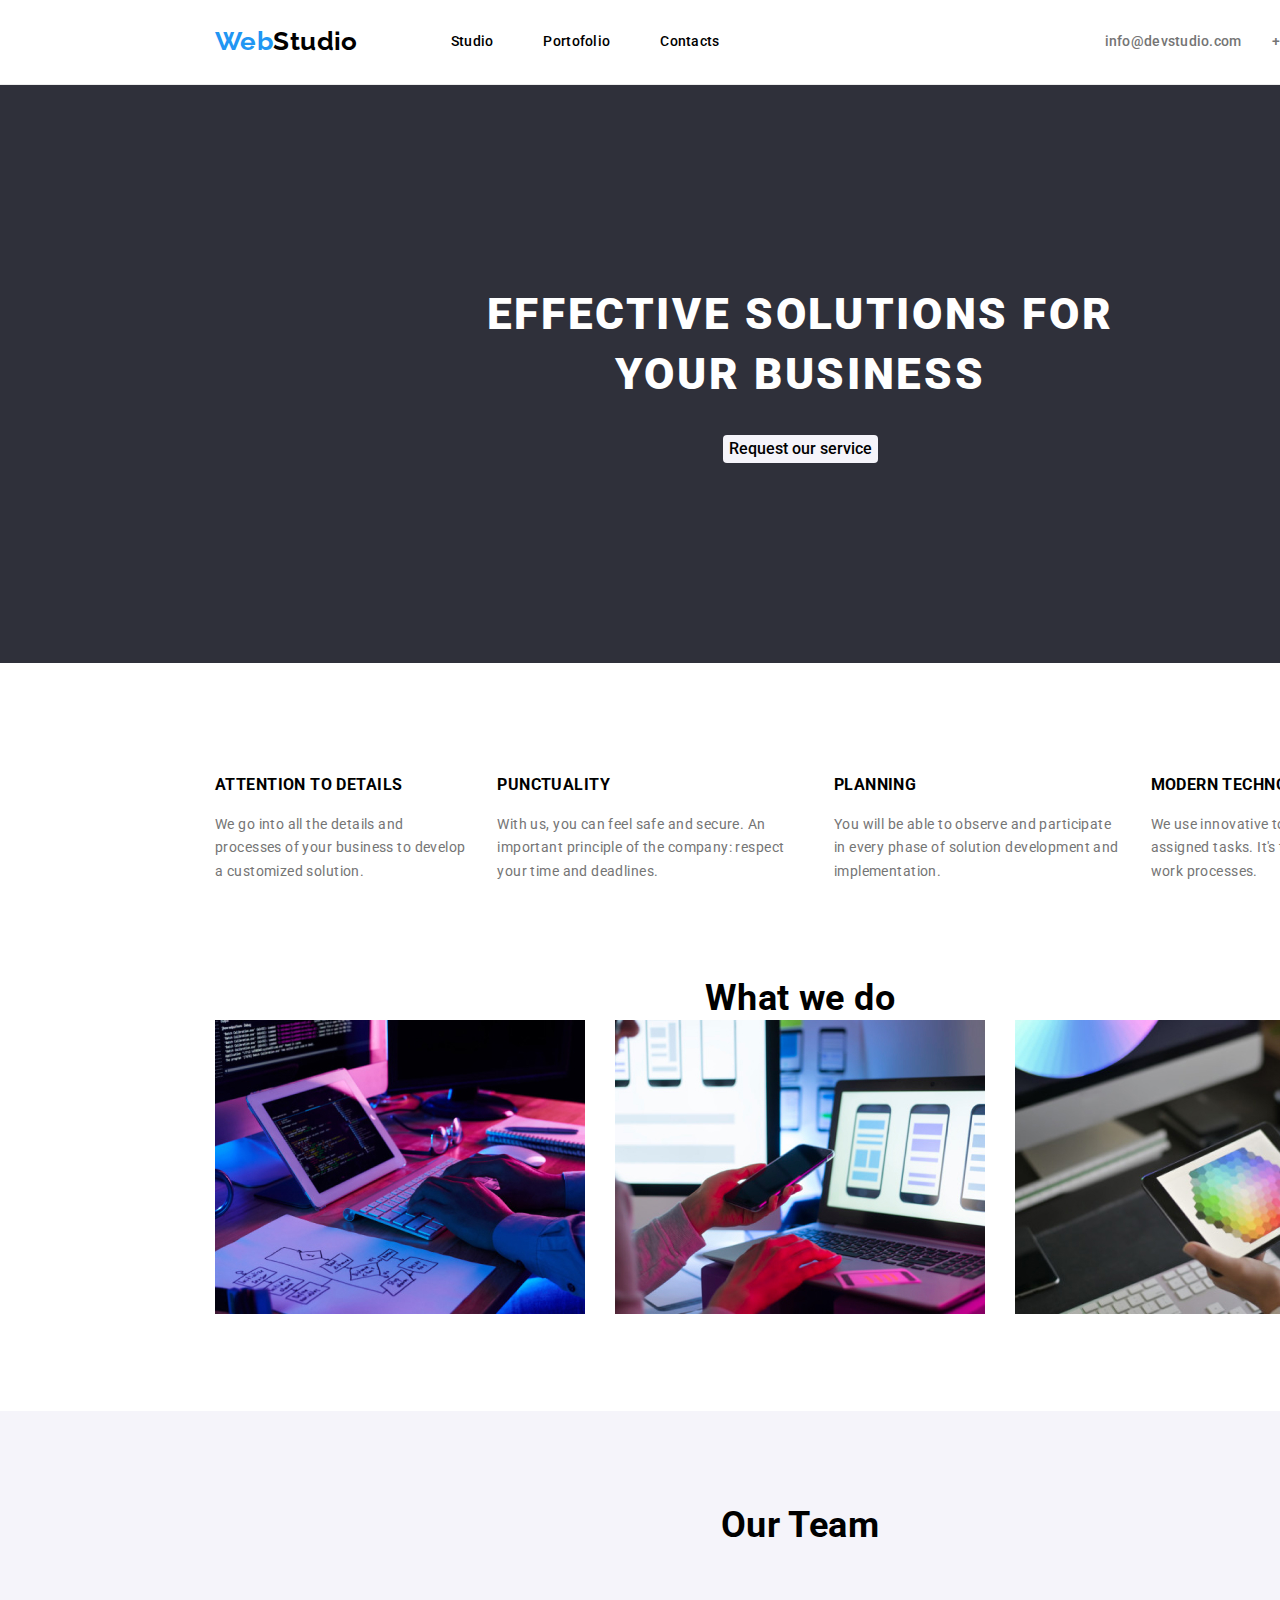
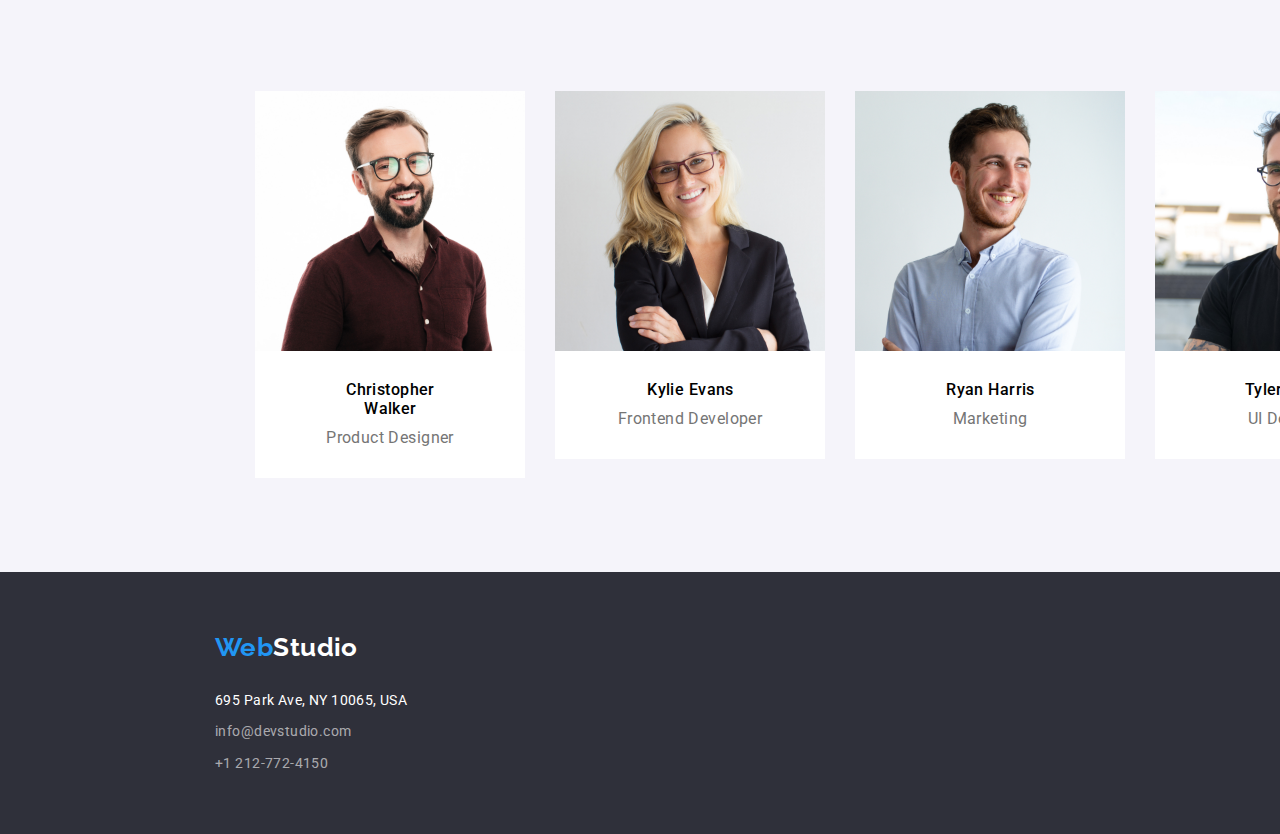
==== index.html @ 0cd8bc0d "Third commit" ====
<!DOCTYPE html>
<html lang="en">
  <head>
    <meta charset="UTF-8" />
    <meta http-equiv="X-UA-Compatible" content="IE=edge" />
    <meta name="viewport" content="width=device-width, initial-scale=1.0" />
    <link rel="preconnect" href="https://fonts.googleapis.com">
    <link rel="preconnect" href="https://fonts.gstatic.com" crossorigin>
    <link href="https://fonts.googleapis.com/css2?family=Raleway:wght@700&family=Roboto:wght@400;500;700;900&display=swap" rel="stylesheet">
    <link rel="stylesheet" href="https://cdnjs.cloudflare.com/ajax/libs/modern-normalize/1.0.0/modern-normalize.min.css"/>
    <link rel="stylesheet" href="css/style.css" />
    <title>Studio</title>
  </head>
  <body>
      <header class="header-section">
      <a class="logo" href="webstudio.com"><span class="logo-color">Web</span>Studio</a>
      <nav>
        <ul class="navigate-section">
          <li><a class="navigate-item" href="index.html">Studio</a></li>
          <li><a class="navigate-item" href="portfolio.html">Portofolio</a></li>
          <li><a class="navigate-item" href="#contact-section">Contacts</a></li>
        </ul>
      </nav>
      <ul class="contact-section">
        <li>
          <a class="contact-item" href="mailto:info@devstudio.com">info@devstudio.com</a>
        </li>
        <li>
          <a class="contact-item" href="tel:+12127724150">+1 212-772-4150</a>
        </li>
      </ul>
    </header>
    <main>
      <section class="first-section">
        <h1 class="main-title">EFFECTIVE SOLUTIONS FOR <br> YOUR BUSINESS</h1>
        <button class="button-item" type="button">Request our service</button>
      </section>
      <div class="container">
      <section class="second-section">
        <ul class="our-service-list">
          <li>
            <h3 class="our-service">ATTENTION TO DETAILS</h3>
              <p class="about-us">
                We go into all the details and processes of your business to develop
                a customized solution.
              </p>
          </li>
          <li>
            <h3 class="our-service">PUNCTUALITY</h3>
              <p class="about-us">
                With us, you can feel safe and secure. An important principle of the
                company: respect your time and deadlines.
              </p>
          </li>
          <li>
            <h3 class="our-service">PLANNING</h3>
              <p class="about-us">
                You will be able to observe and participate in every phase of
                solution development and implementation.
              </p>
          </li>
          <li>
            <h3 class="our-service">MODERN TECHNOLOGIES</h3>
              <p class="about-us">
                We use innovative tools to solve assigned tasks. It's time to
                simplify work processes.
              </p>
          </li> 
        </ul>
      </section>
      <!--Product images-->
      <section class="third-section">
        <h2 class="what-we-do-section">What we do</h2>
        <ul class="what-we-do-list">
          <li>
            <img
              src="images/img1.jpg"
              alt="Working at desktop"
              width="370"
              height="294"
            />
          </li>
          <li>
            <img
              src="images/img2.jpg"
              alt="Laptop and telephone"
              width="370"
              height="294"
            />
          </li>
          <li>
            <img
              src="images/img3.jpg"
              alt="Working on tablet"
              width="370"
              height="294"
            />
          </li>
        </ul>
      </section>
      </div>
      <!--Team members-->
      <section class="last-section">
        <h2 class="our-team-section">Our Team</h2>
        <ul class="our-team-list">
          <li class="our-team-image">
            <img
              class="our-team-photo"
              src="images/photo1.jpg"
              alt="Product Designer's photo"
              width="270"
              height="260"
            />
            <h3 class="our-team-member">Christopher Walker</h3>
            <h4 class="our-team-specialist">Product Designer</h4>
          </li>
          <li class="our-team-image">
            <img
              class="our-team-photo"
              src="images/photo2.jpg"
              alt="Frontend Developer's photo"
              width="270"
              height="260"
            />
            <h3 class="our-team-member">Kylie Evans</h3>
            <h4 class="our-team-specialist">Frontend Developer</h4>
          </li>
          <li class="our-team-image">
            <img
              class="our-team-photo"
              src="images/photo3.jpg"
              alt="Marketing personal's photo"
              width="270"
              height="260"
            />
            <h3 class="our-team-member">Ryan Harris</h3>
            <h4 class="our-team-specialist">Marketing</h4>
          </li>
          <li class="our-team-image">
            <img
              class="our-team-photo"
              src="images/photo4.jpg"
              alt="UI Designer's photo"
              width="270"
              height="260"
            />
            <h3 class="our-team-member">Tyler Moore</h3>
            <h4 class="our-team-specialist">UI Designer</h4>
          </li>
        </ul>
      </section>
    </main>
    <!--Logo and adress-->
    <footer class="footer-section">
      <a class="footer-logo" href="webstudio.com"><span class="logo-color">Web</span>Studio</a>
      <address class="address-section">
        <ul class="contact-section-footer">
          <li>695 Park Ave, NY 10065, USA</li>
          <li>
           <a class="contact-item-footer" href="mailto:info@devstudio.com">info@devstudio.com</a>
          </li>
          <li>
          <a class="contact-item-footer" href="tel:+12127724150">+1 212-772-4150</a>
          </li>
        </ul>
      </address>
    </footer>
    </body>
</html>
---- css/style.css ----
:root {
  --white: #ffffff;
  --black: #000000;
  --blue: #2196f3;
  --medium-grey: #757575;
  --dark-grey: #2F303A;
  --font-family: "Roboto", sans-serif;
  --font-weight: 400;
  --font-size: 14px;
  --letter-spacing: 0.03em;
}


body {
  font-family: var(--font-family);
  font-weight: var(--font-weight);
  font-size: var(--font-size);
  letter-spacing: var(--letter-spacing);
  background: var(--white);
  color: var(--black);
  font-style: normal;
}

.logo {
  font-family: 'Raleway';
  font-weight: 700;
  font-size: 26px;
  line-height: 1.19;
  text-decoration: none;
   color:var(--black)
}

.footer-logo{
  font-family: 'Raleway';
  font-weight: 700;
  font-size: 26px;
  line-height: 1.19;
  text-decoration: none;
  color:var(--white)
}
 
.logo-color {
  color: var(--blue);
}

.button-item-portofolio,
.button-item {
  font-weight: 500;
  font-size: 16px;
  line-height: 1.625;
  background-color: #f5f4fa;
  border-radius: 4px;
  text-decoration: none;
  text-align: center;
  border: none;
}

.button-item-portofolio:hover,
.button-item-portofolio:focus,
.button-item:hover,
.button-item:focus {
  background: var(--blue);
  color: var(--white);
  cursor: pointer;
  box-shadow: 
    0px 3px 1px rgba(0, 0, 0, 0.1),
    0px 1px 2px rgba(0, 0, 0, 0.08), 
    0px 2px 2px rgba(0, 0, 0, 0.12);
}

.contact-item {
  font-weight: 500;
  line-height: 1.42;
  letter-spacing: 0.02em;
  color: var(--medium-grey);
  text-decoration: none;
}

.contact-item-footer {
  line-height: 1.14;
  text-decoration: none;
  color: rgba(255, 255, 255, 0.6);
}

.contact-item-footer:hover,
.navigate-item:hover,
.navigate-item:focus,
.contact-item:hover,
.contact-item:focus {
  color: var(--blue);
}

.navigate-item,
.navigate-item:active {
  font-weight: 500;
  line-height: 1.42;
  letter-spacing: 0.02em;
  text-decoration: none;
  color: var(--black);
}

.contact-section-footer,
.portofolio-list,
.our-team-image,
.what-we-do-list,
.our-service-list,
.button-section,
.contact-section,
.navigate-section {
  list-style: none;
}

.address-section {
  line-height: 1.42;
  color: var(--white);
  font-style: normal;   
}

.footer-section,
.first-section {
  background: var(--dark-grey);
}

.main-title {
  font-weight: 900;
  font-size: 44px;
  line-height: 1.36;
  letter-spacing: 0.06em;
  color: var(--white);
  text-align: center;
}

 .our-service {
  font-weight: 700;
  line-height: 1.42;
 }

.about-us {
  line-height: 1.71;
  color: var(--medium-grey);
}

.what-we-do-section,
.our-team-section {
  font-weight: 700;
  font-size: 36px;
  line-height: 1.16;
  text-align: center;
}

.last-section {
  background: #F5F4FA;
}

.our-team-member {
  font-weight: 500;
  font-size: 16px;
  line-height: 1.18;
  text-align: center;
}

.our-team-specialist {
  font-size: 16px;
  line-height: 1.18;
  font-weight:var(--font-weight);
  text-align: center;
  color: var(--medium-grey);
}

.project-title {
  font-weight: 700;
  font-size: 18px;
  line-height: 2;
  letter-spacing: 0.06em;
}

.project-type{
  font-size: 16px;
  line-height: 1.87;
  color: var(--medium-grey);
}

*,
*::before,
*::after {
  box-sizing: border-box;
}

.container {
  width: 1600px;
  margin: 0 ;
  display: flex;
  flex-direction: column;
}

.header-section {
  width: 1600px;
  display: flex;
  margin: 0 ;
  align-items: center;
  border-bottom: 1px solid #ECECEC;
}

.logo {
  height: 31px;
  margin: 24px 0 24px 215px;
}

.navigate-section {
  display: flex;
  flex-direction: row;
  padding: 0;
  margin: 32px 0 32px 93px;
  gap: 50px;
}

.contact-section {
  height: 16px;
  display: flex;
  margin: 32px 215px 32px 385px;
  flex-direction: row;
  align-items: center;
  padding: 0;
  gap: 30px;
}

.first-section {
  width: 1600px;
  display: flex;
  flex-direction: column;
  margin: 0 ;
  align-items: center;
}

.button-item {
  margin: 30px auto 200px auto;
}

.main-title {
  padding-top: 200px ;
  margin:0;
}

.second-section{
  width: 1600px;
   display: flex;
   margin: 0 auto 0 auto;
   box-sizing: border-box;
}

.our-service-list {
  margin: 94px 215px;
  padding:0;
  display: flex;
  flex-direction: row; 
  gap: 30px;
}

.our-service-list p {
  margin: 10px 0 0 0;
}

.third-section {
  width: 1600px;
  display: flex;
  flex-direction: column;
}

.third-section h2 {
  margin: 0;
}

.what-we-do-list {
  display: flex;
  flex-direction: row;
  padding: 0;
  margin: 0 0 94px 0;
  justify-content: center;
  gap: 30px;
}

.last-section {
  width: 1600px;
  display:flex;
  flex-direction: column;
  box-sizing: border-box;
}

.last-section h2{
  margin: 94px 0;
}

.our-team-list {
  display: flex;
  flex-direction: row;
  gap: 30px;
  margin: 50px 215px 94px 215px;
}

.our-team-photo {
  display: block;
}

.our-team-list h3 {
  padding: 30px 62px 10px 63px ;
  margin: 0;
  background-color: #ffffff;
}

.our-team-list h4 {
  padding:0 0 30px 0;
  margin: 0;
  background-color: #ffffff;
}

.footer-section {
  width: 1600px;
  display: flex;
  flex-direction: column;
  align-content: flex-start;
  margin: 0;
}

.footer-logo {
  margin: 60px auto auto 215px;
}

.contact-section-footer {
  display: flex;
  flex-direction: column;
  margin: 28px auto 60px 215px;
  padding:0;
  gap: 12px;
}

.button-section{
  display: flex;
  flex-direction: row;
  justify-content: center;
  align-content: center;
  gap: 8px;
  margin: 94px auto 0 auto;
  padding:0;
}

.button-section{
  width: 1600px;
}

.button-item-portofolio {
  padding: 6px 22px;
}

.portofolio-list {
  display: flex;
  flex-direction: row;
  flex-wrap: wrap;
  gap: 27px 27px;
  margin: 50px 215px 94px 215px;
  padding: 0;
}

.portofolio-section {
   width: 1600px;
}

.portofolio-list-image{
  height: 294px;
}

 .portofolio-list li {
  border: 1px solid #EEEEEE;
}

.project-title {
  padding: 20px 24px 0 24px ;
  margin: 0;
  
} 

.project-type {
  font-weight: 400;
  padding:4px 24px 20px 24px;
  margin: 0;
}
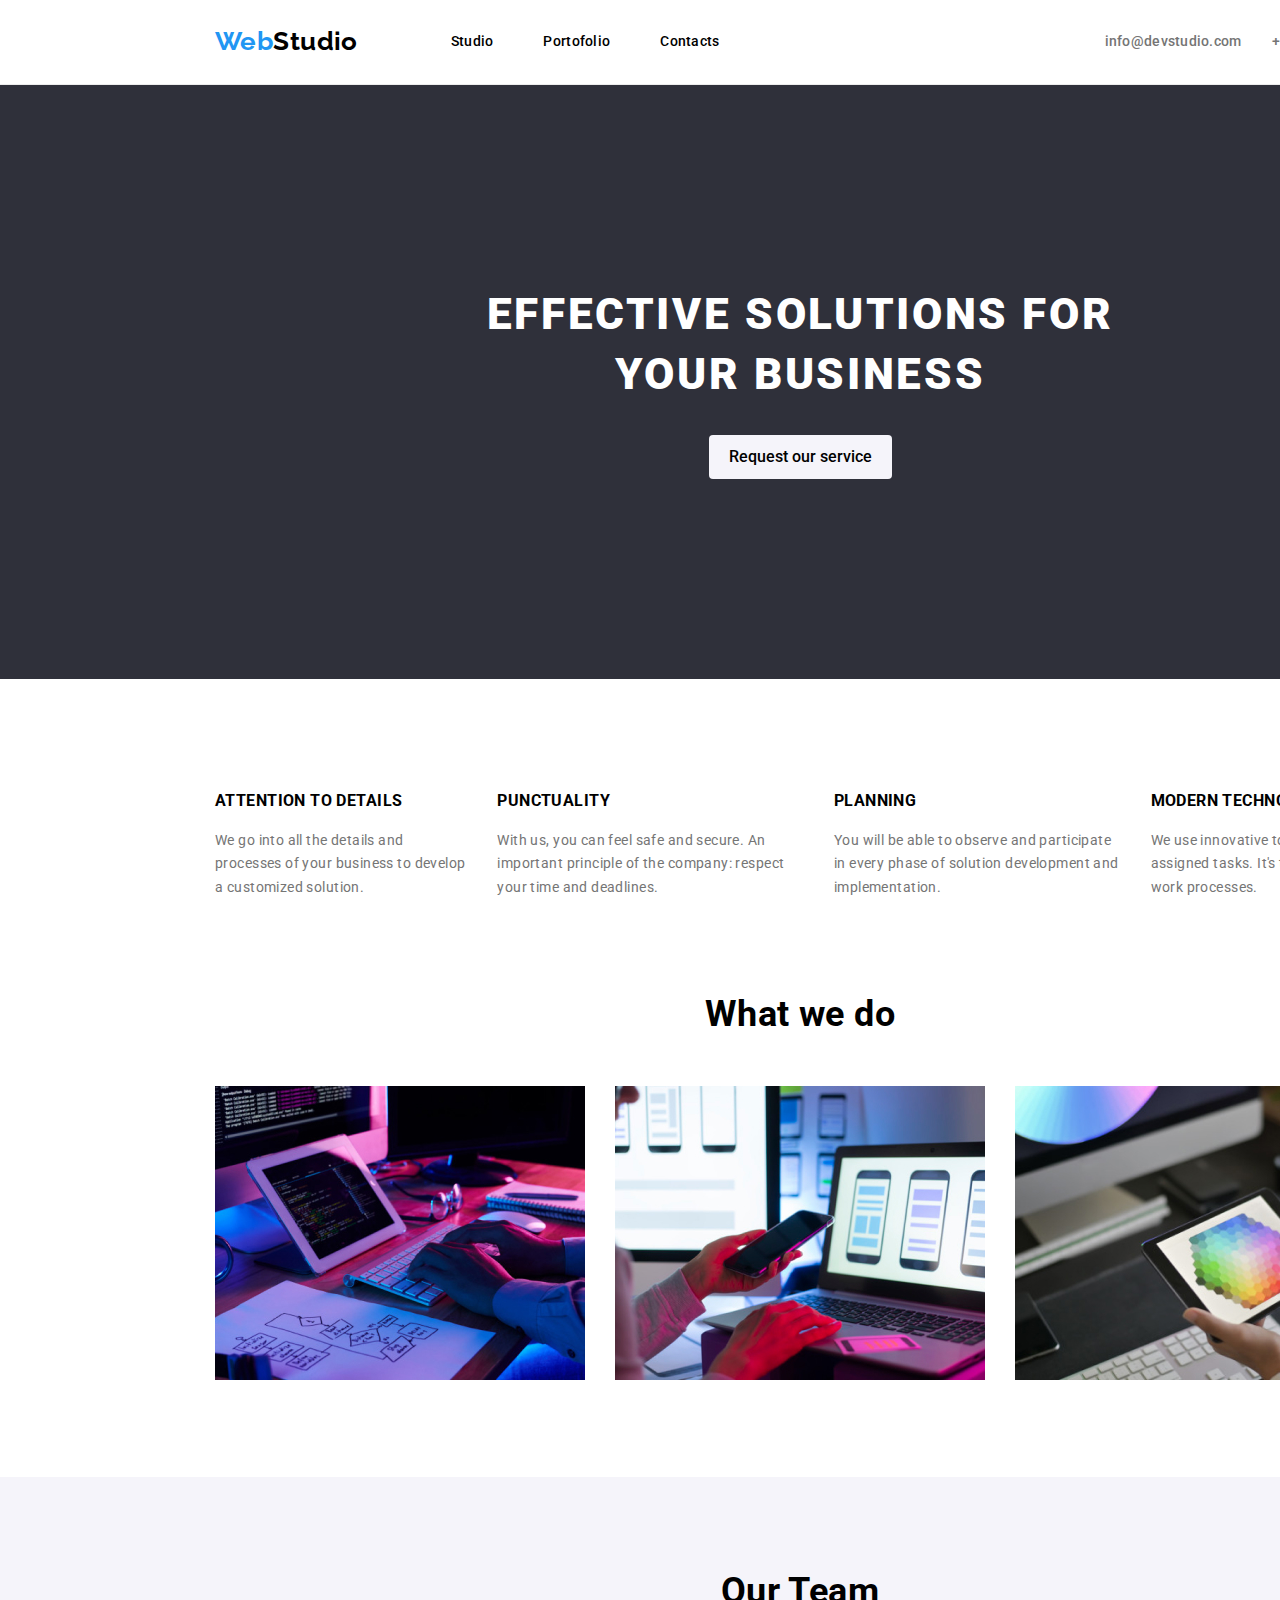
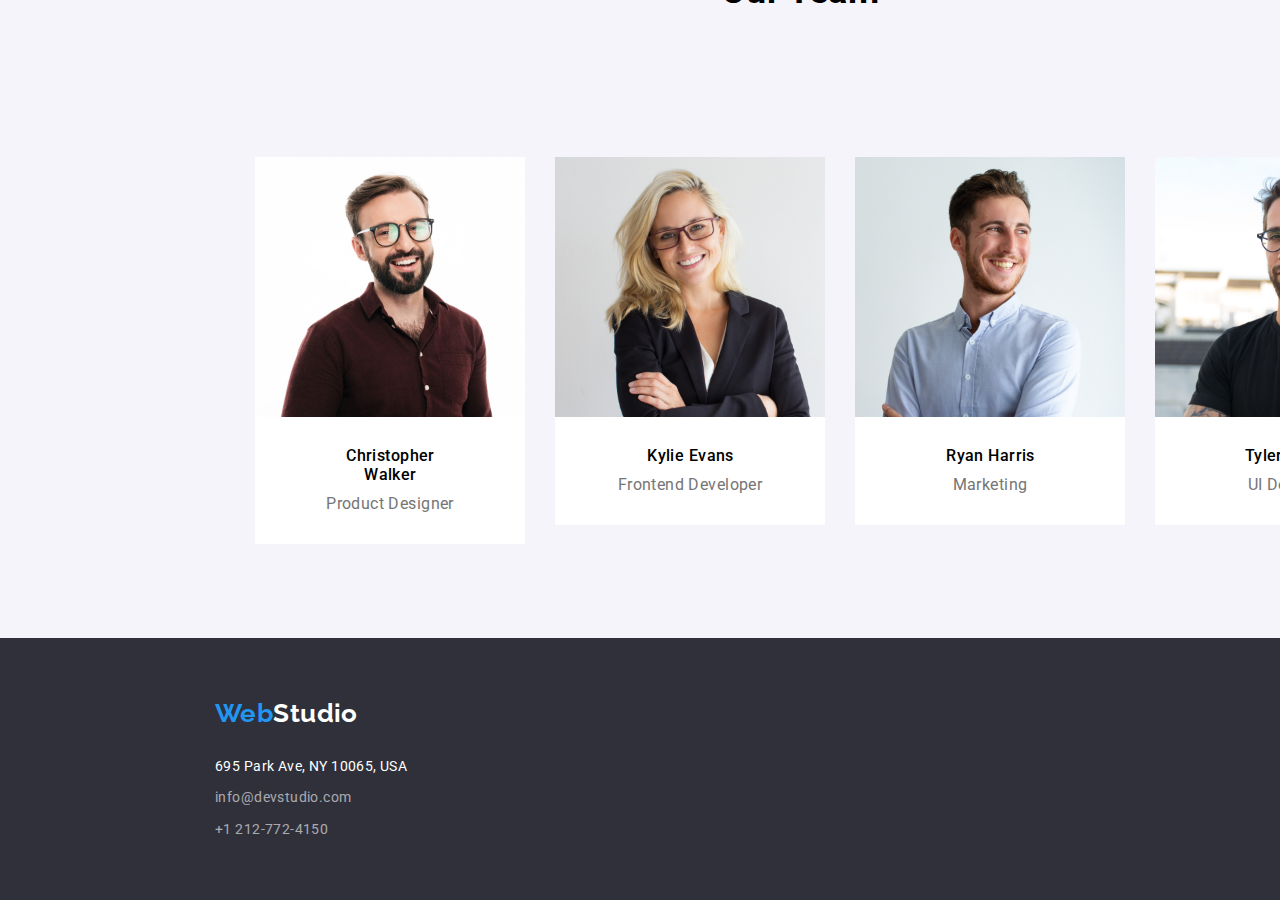
==== commit 8548ae80: "Second commit" ====
--- a/index.html
+++ b/index.html
@@ -98,7 +98,6 @@
           </li>
         </ul>
       </section>
-      </div>
       <!--Team members-->
       <section class="last-section">
         <h2 class="our-team-section">Our Team</h2>
@@ -149,6 +148,7 @@
           </li>
         </ul>
       </section>
+      </div>
     </main>
     <!--Logo and adress-->
     <footer class="footer-section">
--- a/css/style.css
+++ b/css/style.css
@@ -27,7 +27,7 @@
   font-size: 26px;
   line-height: 1.19;
   text-decoration: none;
-   color:var(--black)
+  color:var(--black)
 }
 
 .footer-logo{
@@ -83,6 +83,7 @@
 }
 
 .contact-item-footer:hover,
+.contact-item-footer:focus,
 .navigate-item:hover,
 .navigate-item:focus,
 .contact-item:hover,
@@ -234,7 +235,8 @@
 
 .button-item {
   margin: 30px auto 200px auto;
-}
+  padding: 9px 20px;
+} 
 
 .main-title {
   padding-top: 200px ;
@@ -264,6 +266,7 @@
   width: 1600px;
   display: flex;
   flex-direction: column;
+  gap: 50px;
 }
 
 .third-section h2 {
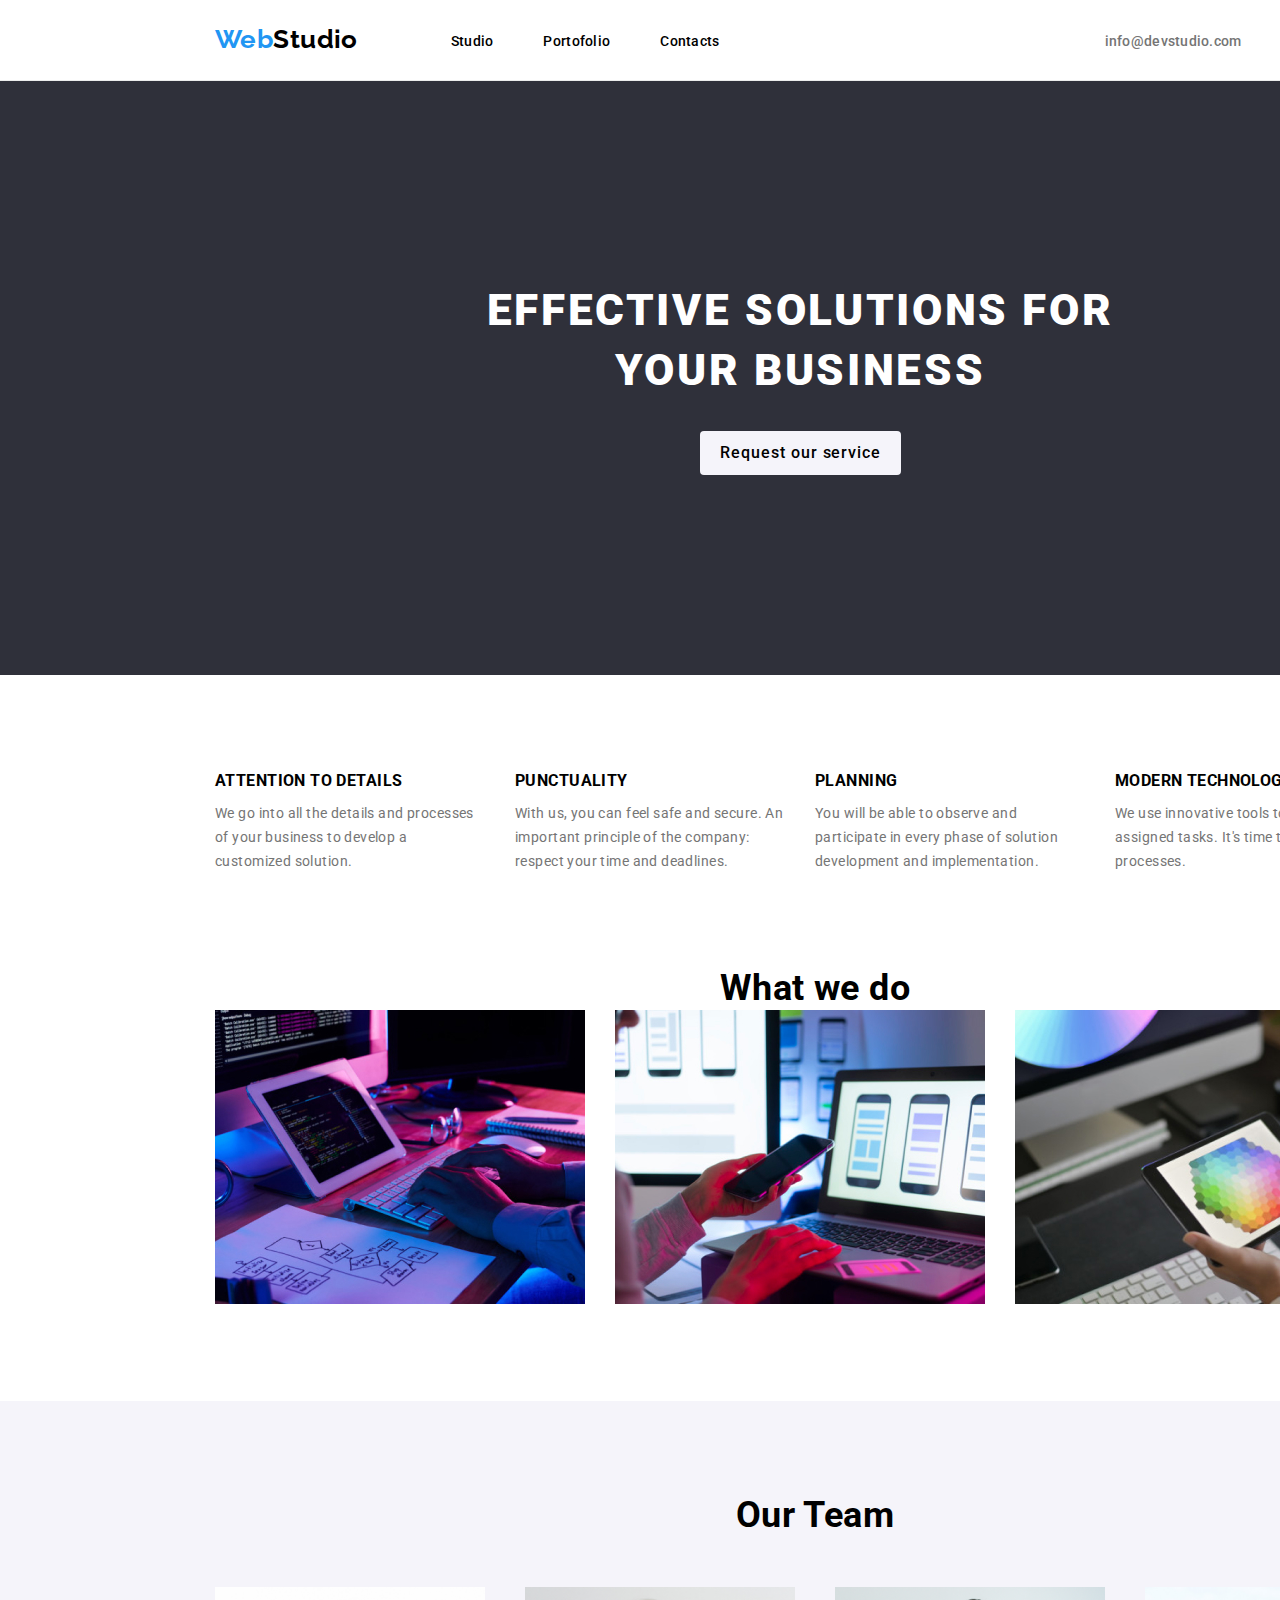
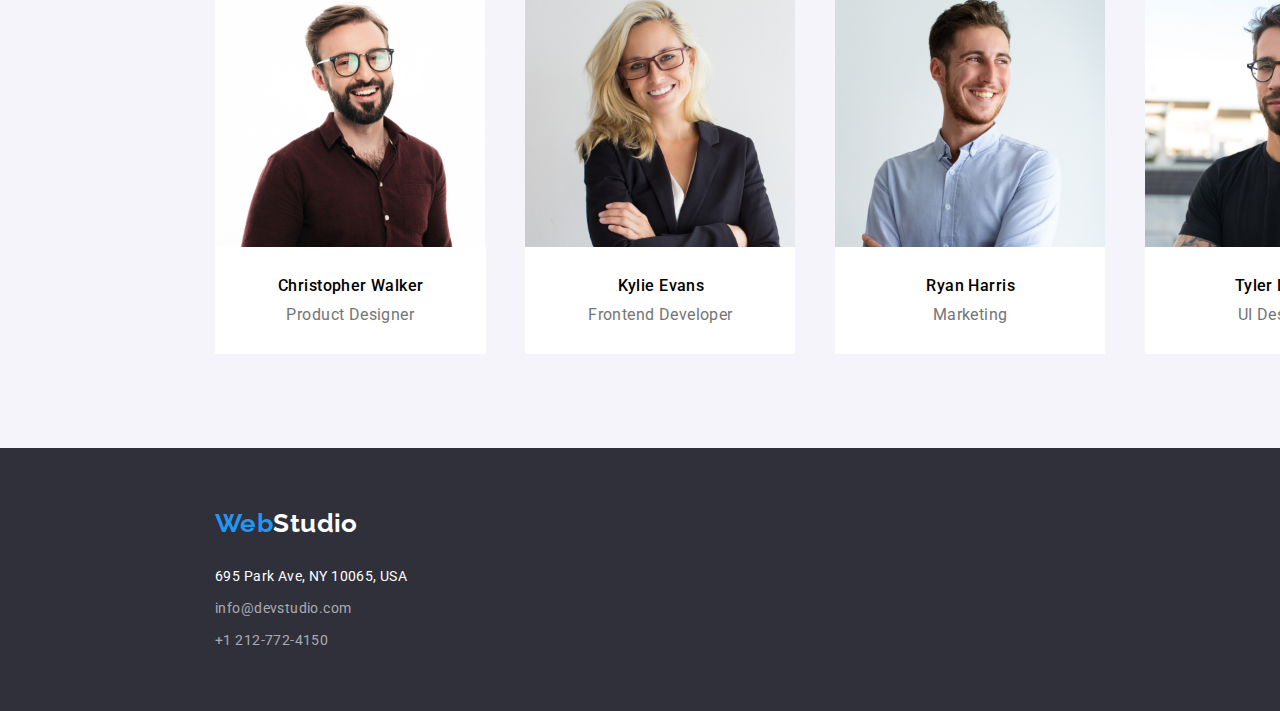
==== commit 56f88d51: "last commit" ====
--- a/index.html
+++ b/index.html
@@ -12,32 +12,38 @@
     <title>Studio</title>
   </head>
   <body>
-      <header class="header-section">
-      <a class="logo" href="webstudio.com"><span class="logo-color">Web</span>Studio</a>
-      <nav>
-        <ul class="navigate-section">
-          <li><a class="navigate-item" href="index.html">Studio</a></li>
-          <li><a class="navigate-item" href="portfolio.html">Portofolio</a></li>
-          <li><a class="navigate-item" href="#contact-section">Contacts</a></li>
-        </ul>
-      </nav>
-      <ul class="contact-section">
-        <li>
-          <a class="contact-item" href="mailto:info@devstudio.com">info@devstudio.com</a>
-        </li>
-        <li>
-          <a class="contact-item" href="tel:+12127724150">+1 212-772-4150</a>
-        </li>
-      </ul>
+    <header class="header-section">
+      <div class="container">
+        <div class="header">
+          <a class="logo" href="webstudio.com"><span class="logo-color">Web</span>Studio</a>
+          <nav>
+          <ul class="navigate-section">
+            <li><a class="navigate-item" href="index.html">Studio</a></li>
+            <li><a class="navigate-item" href="portfolio.html">Portofolio</a></li>
+            <li><a class="navigate-item" href="#contact-section">Contacts</a></li>
+          </ul>
+          </nav>
+          <ul class="contact-section">
+          <li>
+            <a class="contact-mail" href="mailto:info@devstudio.com">info@devstudio.com</a>
+          </li>
+          <li>
+            <a class="contact-telephone" href="tel:+12127724150">+1 212-772-4150</a>
+          </li>
+          </ul>
+        </div> 
+      </div>
     </header>
     <main>
       <section class="first-section">
-        <h1 class="main-title">EFFECTIVE SOLUTIONS FOR <br> YOUR BUSINESS</h1>
-        <button class="button-item" type="button">Request our service</button>
+        <div class="container">
+          <h1 class="main-title">EFFECTIVE SOLUTIONS FOR <br> YOUR BUSINESS</h1>
+          <button class="button-item" type="button">Request our service</button>
+        </div>
       </section>
-      <div class="container">
       <section class="second-section">
-        <ul class="our-service-list">
+        <div class="container">
+         <ul class="our-service-list">
           <li>
             <h3 class="our-service">ATTENTION TO DETAILS</h3>
               <p class="about-us">
@@ -66,10 +72,12 @@
                 simplify work processes.
               </p>
           </li> 
-        </ul>
+         </ul>
+        </div>
       </section>
       <!--Product images-->
       <section class="third-section">
+        <div class="container">
         <h2 class="what-we-do-section">What we do</h2>
         <ul class="what-we-do-list">
           <li>
@@ -97,9 +105,11 @@
             />
           </li>
         </ul>
+        </div>
       </section>
       <!--Team members-->
       <section class="last-section">
+        <div class="container">
         <h2 class="our-team-section">Our Team</h2>
         <ul class="our-team-list">
           <li class="our-team-image">
@@ -147,11 +157,12 @@
             <h4 class="our-team-specialist">UI Designer</h4>
           </li>
         </ul>
-      </section>
-      </div>
+        </div>
+      </section> 
     </main>
     <!--Logo and adress-->
     <footer class="footer-section">
+      <div class="container">
       <a class="footer-logo" href="webstudio.com"><span class="logo-color">Web</span>Studio</a>
       <address class="address-section">
         <ul class="contact-section-footer">
@@ -164,6 +175,7 @@
           </li>
         </ul>
       </address>
+      </div>
     </footer>
-    </body>
+  </body>
 </html>
--- a/css/style.css
+++ b/css/style.css
@@ -53,6 +53,7 @@
   text-decoration: none;
   text-align: center;
   border: none;
+  letter-spacing: 0.06em;
 }
 
 .button-item-portofolio:hover,
@@ -67,8 +68,8 @@
     0px 1px 2px rgba(0, 0, 0, 0.08), 
     0px 2px 2px rgba(0, 0, 0, 0.12);
 }
-
-.contact-item {
+.contact-telephone,
+.contact-mail{
   font-weight: 500;
   line-height: 1.42;
   letter-spacing: 0.02em;
@@ -82,12 +83,14 @@
   color: rgba(255, 255, 255, 0.6);
 }
 
+.contact-mail:hover,
+.contact-mail:focus,
+.contact-telephone:hover,
+.contact-telephone:focus,
 .contact-item-footer:hover,
 .contact-item-footer:focus,
 .navigate-item:hover,
-.navigate-item:focus,
-.contact-item:hover,
-.contact-item:focus {
+.navigate-item:focus {
   color: var(--blue);
 }
 
@@ -139,6 +142,7 @@
 .about-us {
   line-height: 1.71;
   color: var(--medium-grey);
+  
 }
 
 .what-we-do-section,
@@ -188,89 +192,95 @@
 }
 
 .container {
+  width: 1200px;
+  margin: 0; 
+  display:flex;
+  flex-direction: column;
+}
+ 
+ .header-section {
+  margin:0;
   width: 1600px;
-  margin: 0 ;
-  display: flex;
-  flex-direction: column;
-}
-
-.header-section {
-  width: 1600px;
-  display: flex;
-  margin: 0 ;
-  align-items: center;
+  padding:0 215px 0 215px;
   border-bottom: 1px solid #ECECEC;
+}
+
+.header{
+  display: flex;
+  flex-direction: row;
 }
 
 .logo {
   height: 31px;
-  margin: 24px 0 24px 215px;
+  margin: 24px 0 25px 0;
 }
 
 .navigate-section {
   display: flex;
   flex-direction: row;
   padding: 0;
-  margin: 32px 0 32px 93px;
+  margin: 32px 0 0 93px;
   gap: 50px;
 }
 
 .contact-section {
-  height: 16px;
-  display: flex;
-  margin: 32px 215px 32px 385px;
-  flex-direction: row;
-  align-items: center;
-  padding: 0;
-  gap: 30px;
+  display: flex;
+  gap: 40px;
+  padding: 0;
+  margin: 32px 0 0 385px;
 }
 
 .first-section {
   width: 1600px;
   display: flex;
-  flex-direction: column;
-  margin: 0 ;
-  align-items: center;
+  align-content: center;
 }
 
 .button-item {
-  margin: 30px auto 200px auto;
   padding: 9px 20px;
+  margin: 30px auto 200px 700px;
 } 
 
 .main-title {
-  padding-top: 200px ;
-  margin:0;
+  width: 696px;
+  height: 120px;
+  margin: 200px auto 0 452px;
 }
 
 .second-section{
-  width: 1600px;
-   display: flex;
-   margin: 0 auto 0 auto;
-   box-sizing: border-box;
+  width: 100%;
+  display: flex;
+  padding: 0 215px 0 215px;
+}
+
+.second-section h3 {
+ margin:0px;
 }
 
 .our-service-list {
-  margin: 94px 215px;
+  margin: 94px 0 0 0px;
   padding:0;
   display: flex;
   flex-direction: row; 
+  align-items:center;
   gap: 30px;
 }
 
-.our-service-list p {
+.our-service-list p{
+  width: 270px;
   margin: 10px 0 0 0;
 }
 
 .third-section {
-  width: 1600px;
+  width: 100%;
+  padding: 0 215px 0 215px;
   display: flex;
   flex-direction: column;
   gap: 50px;
 }
 
 .third-section h2 {
-  margin: 0;
+  margin: 94px 0 0 0;
 }
 
 .what-we-do-list {
@@ -278,26 +288,27 @@
   flex-direction: row;
   padding: 0;
   margin: 0 0 94px 0;
-  justify-content: center;
   gap: 30px;
 }
 
 .last-section {
-  width: 1600px;
+  width: 100%;
+  padding: 0 215px 0 215px;
   display:flex;
   flex-direction: column;
-  box-sizing: border-box;
 }
 
 .last-section h2{
-  margin: 94px 0;
+  margin: 94px 0 0 0;
 }
 
 .our-team-list {
   display: flex;
   flex-direction: row;
+  justify-content: space-between;
   gap: 30px;
-  margin: 50px 215px 94px 215px;
+  padding: 0;
+  margin: 50px 0 94px 0;
 }
 
 .our-team-photo {
@@ -336,18 +347,17 @@
   gap: 12px;
 }
 
-.button-section{
-  display: flex;
-  flex-direction: row;
+.contact-telephone:hover {
+  display: flex;
   justify-content: center;
-  align-content: center;
+}
+
+.button-section {
+  display: flex;
+  flex-direction: row;
   gap: 8px;
-  margin: 94px auto 0 auto;
-  padding:0;
-}
-
-.button-section{
-  width: 1600px;
+  margin: 94px 0 0 327px;
+  padding: 0;
 }
 
 .button-item-portofolio {
@@ -358,13 +368,16 @@
   display: flex;
   flex-direction: row;
   flex-wrap: wrap;
-  gap: 27px 27px;
-  margin: 50px 215px 94px 215px;
+  gap: 30px 30px;
+  margin: 50px 0px 94px 0px;
   padding: 0;
 }
 
 .portofolio-section {
-   width: 1600px;
+  width: 100%;
+  display: flex;
+  flex-direction: column;
+  padding:0 215px 0 215px;
 }
 
 .portofolio-list-image{
@@ -378,7 +391,6 @@
 .project-title {
   padding: 20px 24px 0 24px ;
   margin: 0;
-  
 } 
 
 .project-type {
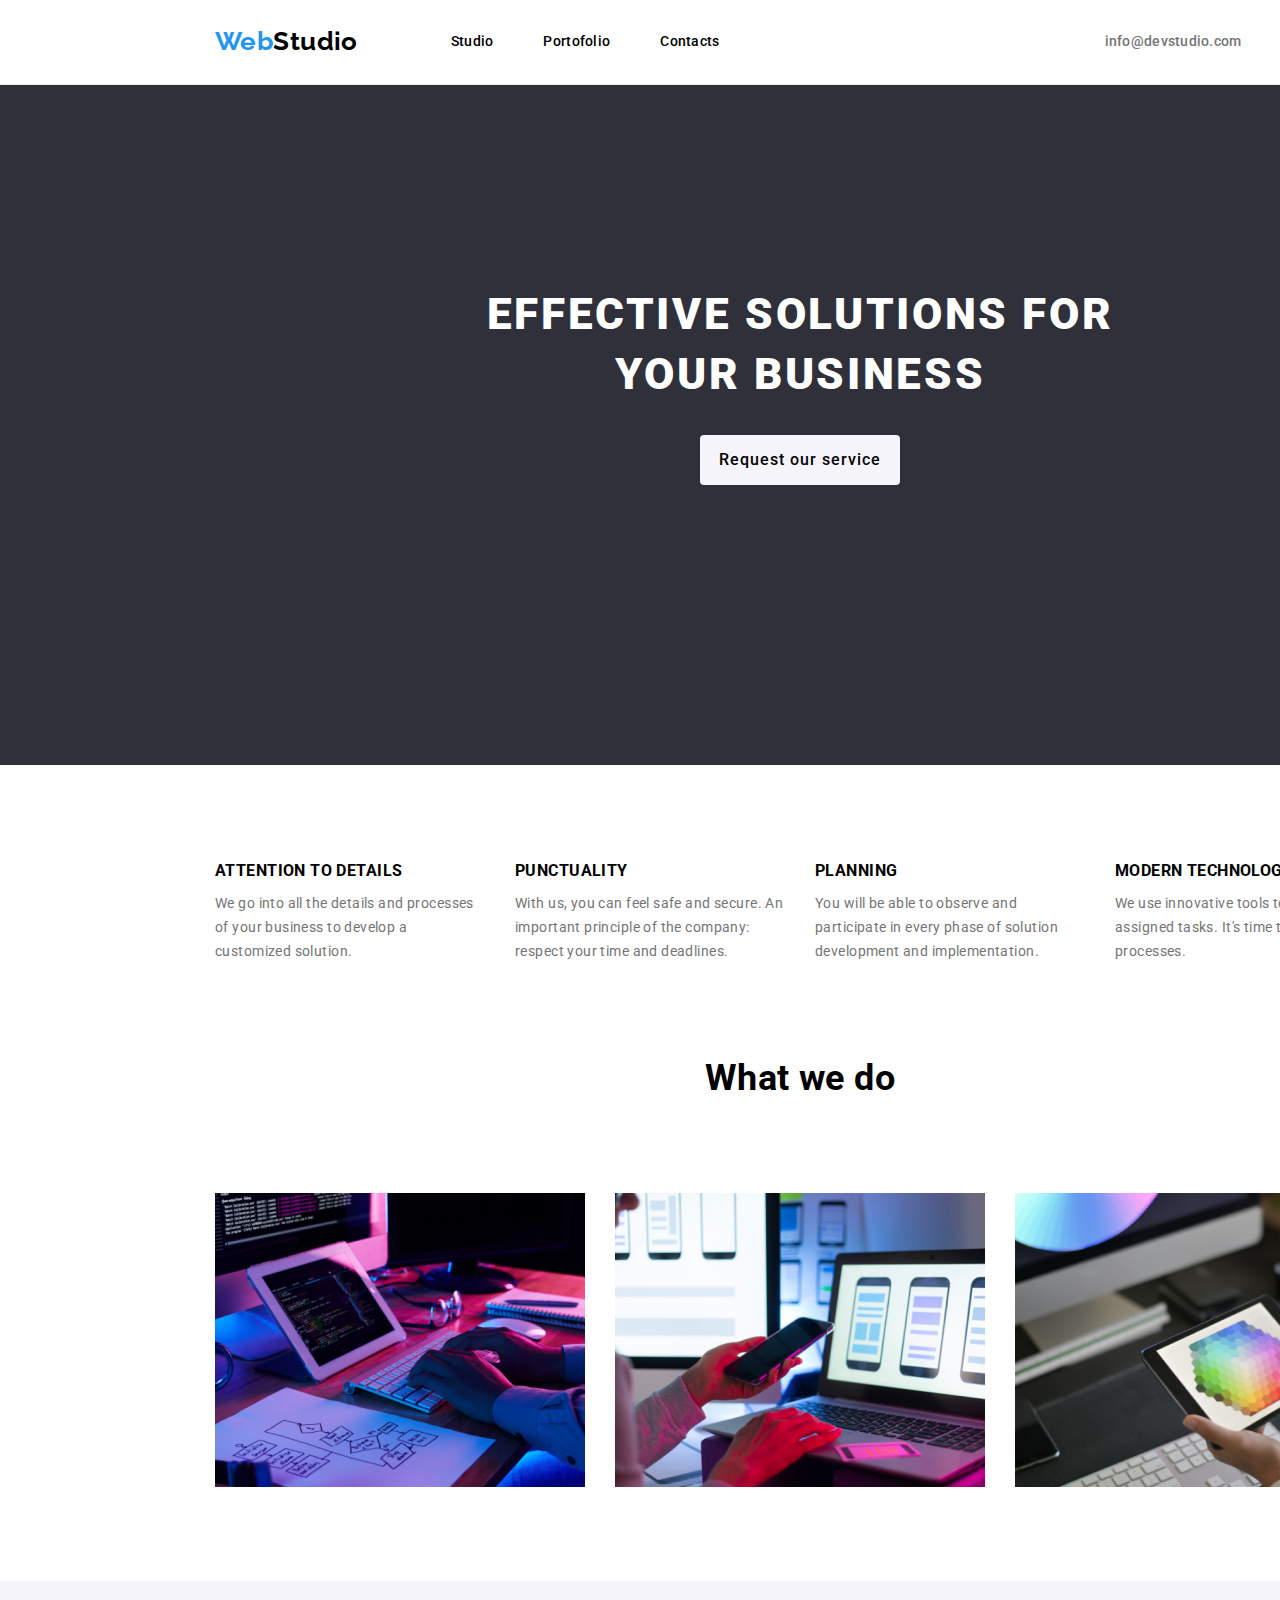
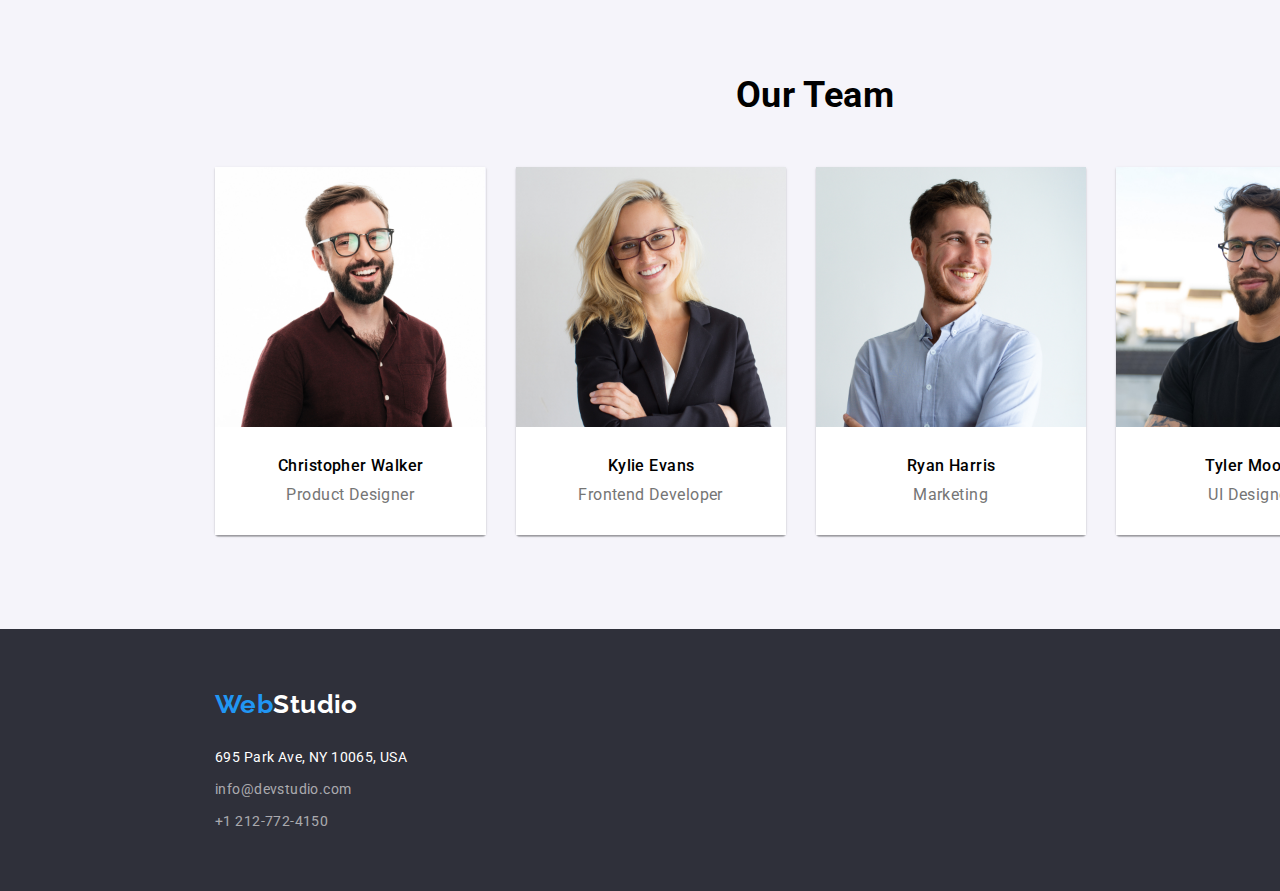
==== commit 4847c003: "#commit" ====
--- a/index.html
+++ b/index.html
@@ -37,8 +37,10 @@
     <main>
       <section class="first-section">
         <div class="container">
+          <div class="studio-title">
           <h1 class="main-title">EFFECTIVE SOLUTIONS FOR <br> YOUR BUSINESS</h1>
           <button class="button-item" type="button">Request our service</button>
+          </div>
         </div>
       </section>
       <section class="second-section">
@@ -81,7 +83,7 @@
         <h2 class="what-we-do-section">What we do</h2>
         <ul class="what-we-do-list">
           <li>
-            <img
+            <img class="what-we-do-image"
               src="images/img1.jpg"
               alt="Working at desktop"
               width="370"
@@ -89,7 +91,7 @@
             />
           </li>
           <li>
-            <img
+            <img class="what-we-do-image"
               src="images/img2.jpg"
               alt="Laptop and telephone"
               width="370"
@@ -97,7 +99,7 @@
             />
           </li>
           <li>
-            <img
+            <img class="what-we-do-image"
               src="images/img3.jpg"
               alt="Working on tablet"
               width="370"
--- a/css/style.css
+++ b/css/style.css
@@ -122,7 +122,7 @@
 
 .footer-section,
 .first-section {
-  background: var(--dark-grey);
+  background: #2F303A;
 }
 
 .main-title {
@@ -207,50 +207,52 @@
 
 .header{
   display: flex;
-  flex-direction: row;
-}
-
-.logo {
-  height: 31px;
-  margin: 24px 0 25px 0;
+  justify-content: flex-start;
+  align-items: center;
 }
 
 .navigate-section {
   display: flex;
-  flex-direction: row;
-  padding: 0;
-  margin: 32px 0 0 93px;
+  padding: 32px 0 32px 93px;
   gap: 50px;
+  margin: 0;
 }
 
 .contact-section {
+  padding: 32px 0 32px 385px;
+  margin: 0;
   display: flex;
   gap: 40px;
-  padding: 0;
-  margin: 32px 0 0 385px;
-}
-
+}
+ 
 .first-section {
   width: 1600px;
   display: flex;
   align-content: center;
+  gap: 30px;
+  padding: 200px 452px 280px 452px;
+}
+.studio-title {
+  display: flex;
+  flex-direction:column;
+  align-items: center;
+  gap: 30px;
 }
 
 .button-item {
-  padding: 9px 20px;
-  margin: 30px auto 200px 700px;
+ width: 200px;
+ height: 50px;
+ margin: 0 ;
 } 
 
 .main-title {
-  width: 696px;
-  height: 120px;
-  margin: 200px auto 0 452px;
-}
+  margin: 0;
+} 
 
 .second-section{
   width: 100%;
   display: flex;
-  padding: 0 215px 0 215px;
+  padding: 94px 215px 0 215px;
 }
 
 .second-section h3 {
@@ -258,57 +260,53 @@
 }
 
 .our-service-list {
-  margin: 94px 0 0 0px;
+  margin: 0px;
   padding:0;
   display: flex;
-  flex-direction: row; 
-  align-items:center;
   gap: 30px;
 }
 
 .our-service-list p{
   width: 270px;
-  margin: 10px 0 0 0;
+  padding: 10px 0 0 0;
+  margin: 0;
 }
 
 .third-section {
   width: 100%;
-  padding: 0 215px 0 215px;
-  display: flex;
-  flex-direction: column;
-  gap: 50px;
+  padding: 94px 215px 94px 215px;
+  display: flex;
 }
 
 .third-section h2 {
-  margin: 94px 0 0 0;
+  margin:0;
 }
 
 .what-we-do-list {
-  display: flex;
-  flex-direction: row;
-  padding: 0;
-  margin: 0 0 94px 0;
-  gap: 30px;
+  margin: 0;
+  display: flex;
+  padding: 94px 0 0 0;
+  gap: 30px;
+}
+
+.what-we-do-image {
+  display: block;
 }
 
 .last-section {
-  width: 100%;
-  padding: 0 215px 0 215px;
-  display:flex;
-  flex-direction: column;
+  width: 1600px;
+  padding: 94px 215px 94px 215px;
 }
 
 .last-section h2{
-  margin: 94px 0 0 0;
+  margin:  0;
 }
 
 .our-team-list {
   display: flex;
-  flex-direction: row;
-  justify-content: space-between;
-  gap: 30px;
-  padding: 0;
-  margin: 50px 0 94px 0;
+  gap: 30px;
+  padding: 50px 0 0 0;
+  margin: 0;
 }
 
 .our-team-photo {
@@ -327,37 +325,31 @@
   background-color: #ffffff;
 }
 
+.our-team-image {
+  box-shadow: 0px 1px 3px rgba(0, 0, 0, 0.12), 0px 1px 1px rgba(0, 0, 0, 0.14), 0px 2px 1px rgba(0, 0, 0, 0.2);
+  border-radius: 0px 0px 4px 4px;
+}
+
 .footer-section {
   width: 1600px;
   display: flex;
   flex-direction: column;
-  align-content: flex-start;
-  margin: 0;
-}
-
-.footer-logo {
-  margin: 60px auto auto 215px;
+  padding: 60px 215px 60px 215px;
 }
 
 .contact-section-footer {
   display: flex;
   flex-direction: column;
-  margin: 28px auto 60px 215px;
-  padding:0;
+  margin: 0;
+  padding: 28px 0 0 0;
   gap: 12px;
 }
 
-.contact-telephone:hover {
-  display: flex;
-  justify-content: center;
-}
-
 .button-section {
   display: flex;
-  flex-direction: row;
   gap: 8px;
-  margin: 94px 0 0 327px;
-  padding: 0;
+  margin: 0;
+  padding: 0 0 50px 327px;
 }
 
 .button-item-portofolio {
@@ -366,18 +358,17 @@
 
 .portofolio-list {
   display: flex;
-  flex-direction: row;
   flex-wrap: wrap;
   gap: 30px 30px;
-  margin: 50px 0px 94px 0px;
-  padding: 0;
+  margin:0;
+  padding: 0; 
 }
 
 .portofolio-section {
   width: 100%;
+  padding: 94px 215px 94px 215px;
   display: flex;
   flex-direction: column;
-  padding:0 215px 0 215px;
 }
 
 .portofolio-list-image{
@@ -398,3 +389,4 @@
   padding:4px 24px 20px 24px;
   margin: 0;
 }
+ 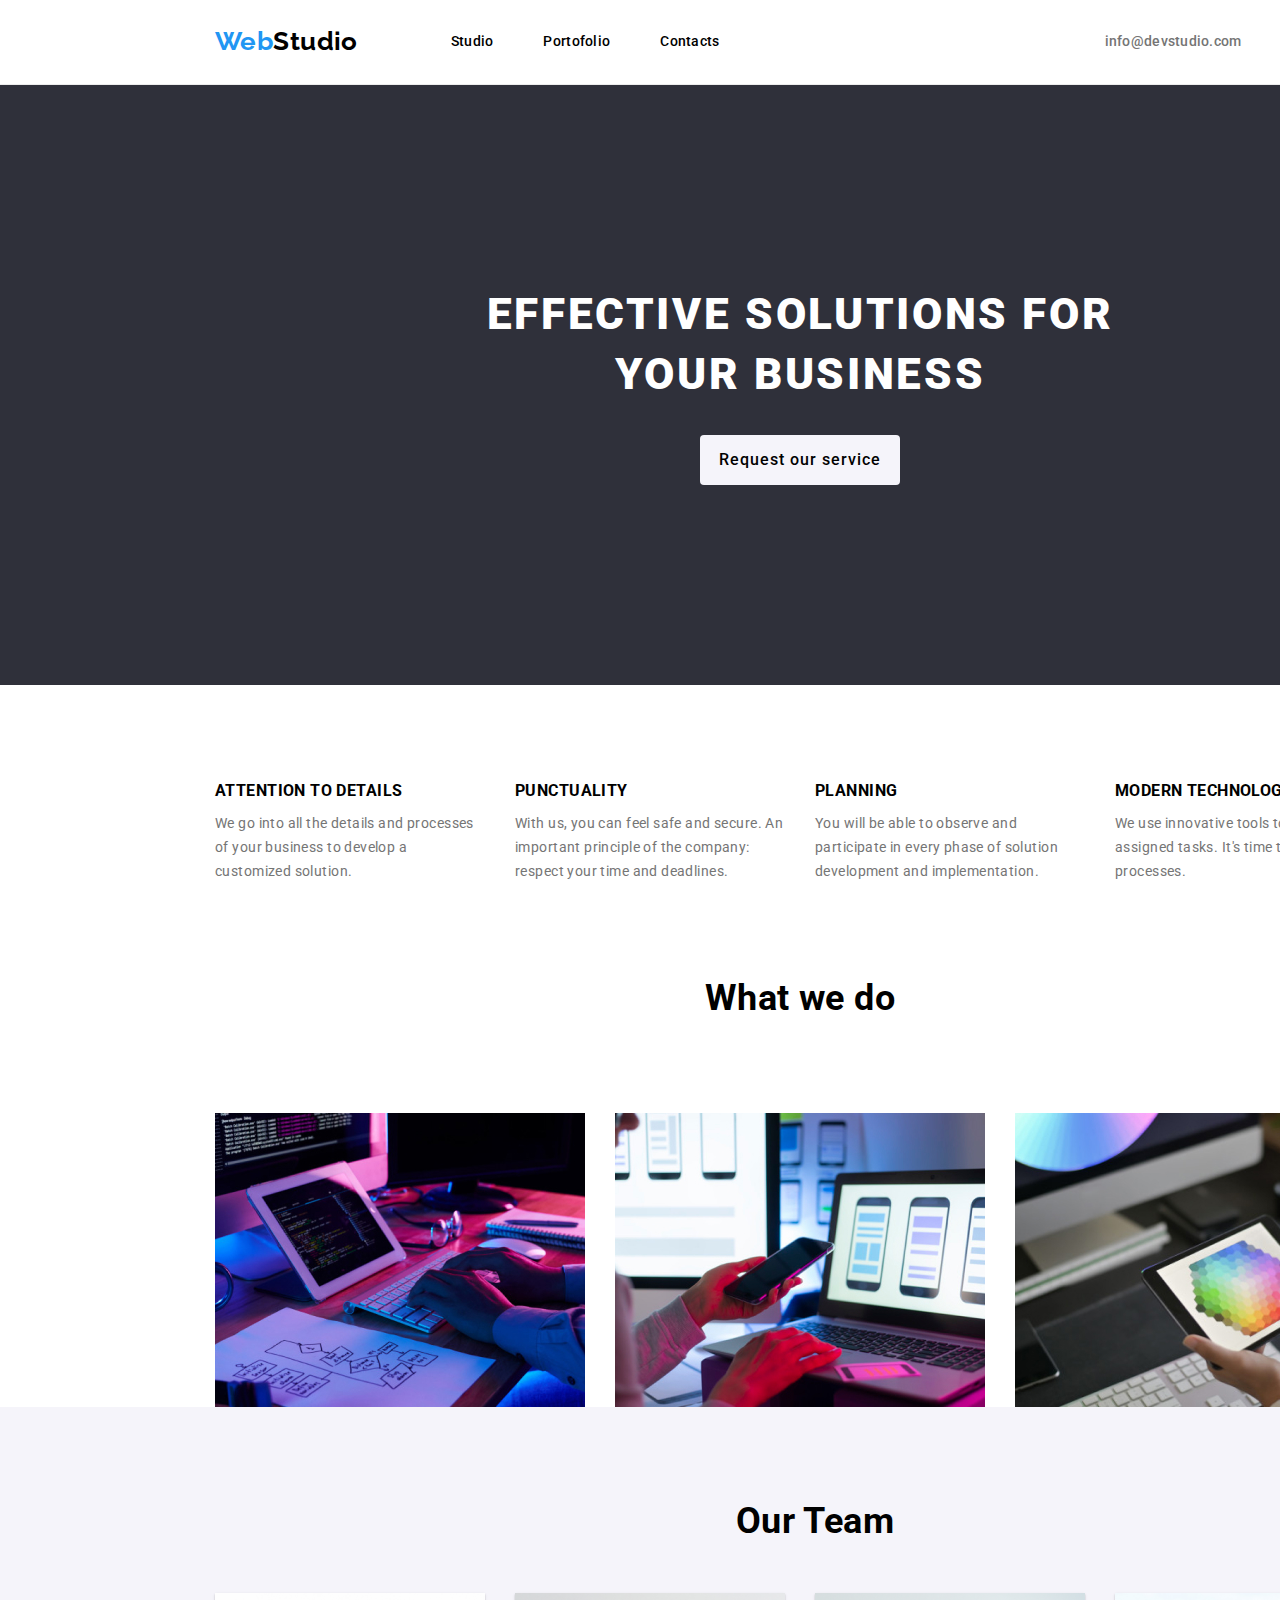
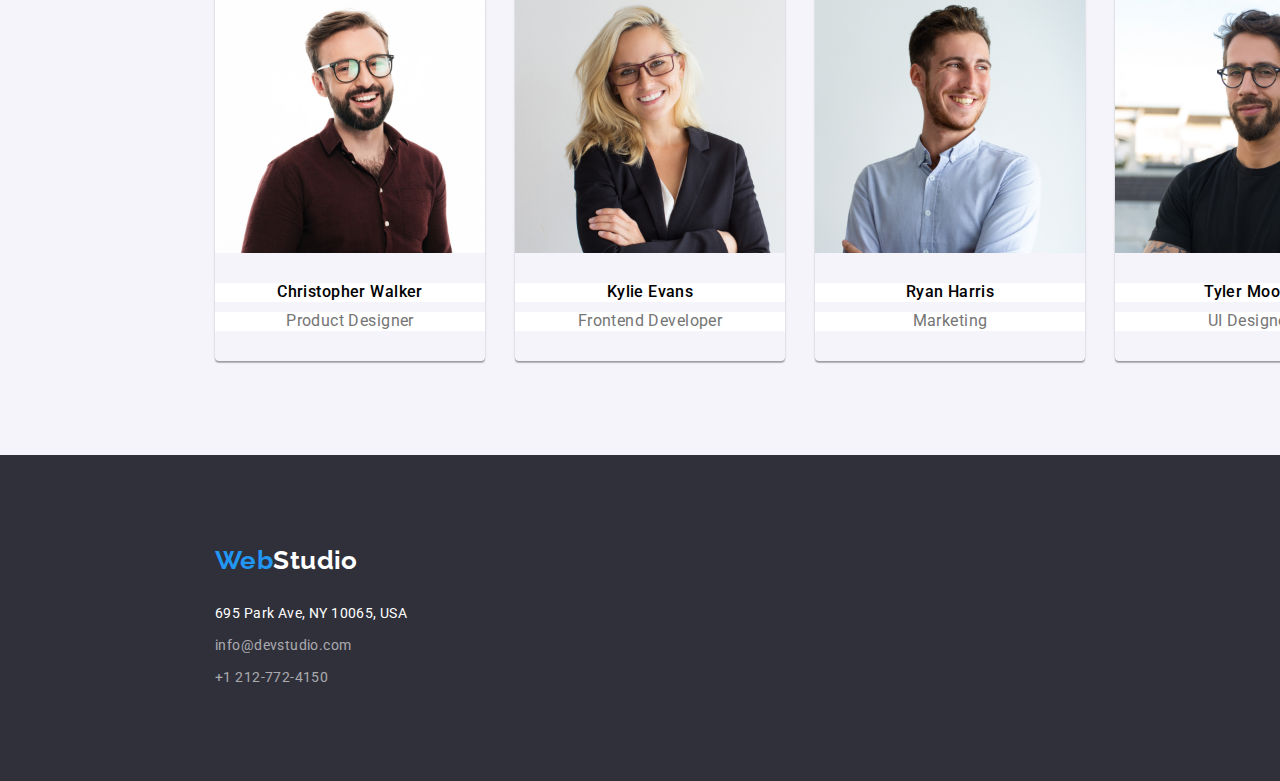
==== commit 567c232b: "alt commit" ====
--- a/index.html
+++ b/index.html
@@ -37,10 +37,8 @@
     <main>
       <section class="first-section">
         <div class="container">
-          <div class="studio-title">
           <h1 class="main-title">EFFECTIVE SOLUTIONS FOR <br> YOUR BUSINESS</h1>
           <button class="button-item" type="button">Request our service</button>
-          </div>
         </div>
       </section>
       <section class="second-section">
--- a/css/style.css
+++ b/css/style.css
@@ -199,9 +199,8 @@
 }
  
  .header-section {
-  margin:0;
   width: 1600px;
-  padding:0 215px 0 215px;
+  padding: 0 215px 0 215px;
   border-bottom: 1px solid #ECECEC;
 }
 
@@ -213,14 +212,14 @@
 
 .navigate-section {
   display: flex;
-  padding: 32px 0 32px 93px;
+  padding:0;
   gap: 50px;
-  margin: 0;
+  margin: 32px 0 32px 93px;
 }
 
 .contact-section {
-  padding: 32px 0 32px 385px;
-  margin: 0;
+  padding: 0;
+  margin:  32px 0 32px 385px;
   display: flex;
   gap: 40px;
 }
@@ -229,30 +228,23 @@
   width: 1600px;
   display: flex;
   align-content: center;
-  gap: 30px;
-  padding: 200px 452px 280px 452px;
-}
-.studio-title {
-  display: flex;
-  flex-direction:column;
-  align-items: center;
-  gap: 30px;
+  padding: 0 452px 0 452px;
 }
 
 .button-item {
  width: 200px;
  height: 50px;
- margin: 0 ;
+ margin: 30px 0 200px 248px ;
 } 
 
 .main-title {
-  margin: 0;
+  margin: 200px 0 0 0;
 } 
 
 .second-section{
   width: 100%;
   display: flex;
-  padding: 94px 215px 0 215px;
+  padding: 0 215px 0 215px;
 }
 
 .second-section h3 {
@@ -260,7 +252,7 @@
 }
 
 .our-service-list {
-  margin: 0px;
+  margin: 94px 0 0 0;
   padding:0;
   display: flex;
   gap: 30px;
@@ -268,18 +260,18 @@
 
 .our-service-list p{
   width: 270px;
-  padding: 10px 0 0 0;
-  margin: 0;
+  padding: 0;
+  margin: 10px 0 0 0;
 }
 
 .third-section {
   width: 100%;
-  padding: 94px 215px 94px 215px;
+  padding: 0 215px 0 215px;
   display: flex;
 }
 
 .third-section h2 {
-  margin:0;
+  margin: 94px 0 0 0 ;
 }
 
 .what-we-do-list {
@@ -295,18 +287,18 @@
 
 .last-section {
   width: 1600px;
-  padding: 94px 215px 94px 215px;
+  padding: 0 215px 0 215px;
 }
 
 .last-section h2{
-  margin:  0;
+  margin: 94px 0 0 0;
 }
 
 .our-team-list {
   display: flex;
   gap: 30px;
-  padding: 50px 0 0 0;
-  margin: 0;
+  padding:  0;
+  margin: 50px 0 94px 0;
 }
 
 .our-team-photo {
@@ -314,14 +306,14 @@
 }
 
 .our-team-list h3 {
-  padding: 30px 62px 10px 63px ;
-  margin: 0;
+  padding: 0;
+  margin: 30px 0 0 0;
   background-color: #ffffff;
 }
 
 .our-team-list h4 {
-  padding:0 0 30px 0;
-  margin: 0;
+  padding: 0;
+  margin: 10px 0 30px 0;
   background-color: #ffffff;
 }
 
@@ -334,22 +326,25 @@
   width: 1600px;
   display: flex;
   flex-direction: column;
-  padding: 60px 215px 60px 215px;
-}
-
+  padding: 0 215px 0 215px;
+}
+
+.footer-logo{
+  margin: 90px 0 0 0;
+}
 .contact-section-footer {
   display: flex;
   flex-direction: column;
-  margin: 0;
-  padding: 28px 0 0 0;
+  margin: 28px 0 94px 0;
+  padding: 0;
   gap: 12px;
 }
 
 .button-section {
   display: flex;
   gap: 8px;
-  margin: 0;
-  padding: 0 0 50px 327px;
+  margin: 94px 0 0 327px;
+  padding: 0;
 }
 
 .button-item-portofolio {
@@ -360,13 +355,13 @@
   display: flex;
   flex-wrap: wrap;
   gap: 30px 30px;
-  margin:0;
+  margin: 50px 0 94px 0;
   padding: 0; 
 }
 
 .portofolio-section {
   width: 100%;
-  padding: 94px 215px 94px 215px;
+  padding: 0 215px 0 215px;
   display: flex;
   flex-direction: column;
 }
@@ -380,13 +375,13 @@
 }
 
 .project-title {
-  padding: 20px 24px 0 24px ;
-  margin: 0;
+  padding: 0;
+  margin: 20px 24px 0 24px;
 } 
 
 .project-type {
   font-weight: 400;
-  padding:4px 24px 20px 24px;
-  margin: 0;
+  padding: 0;
+  margin: 4px 24px 20px 24px;
 }
  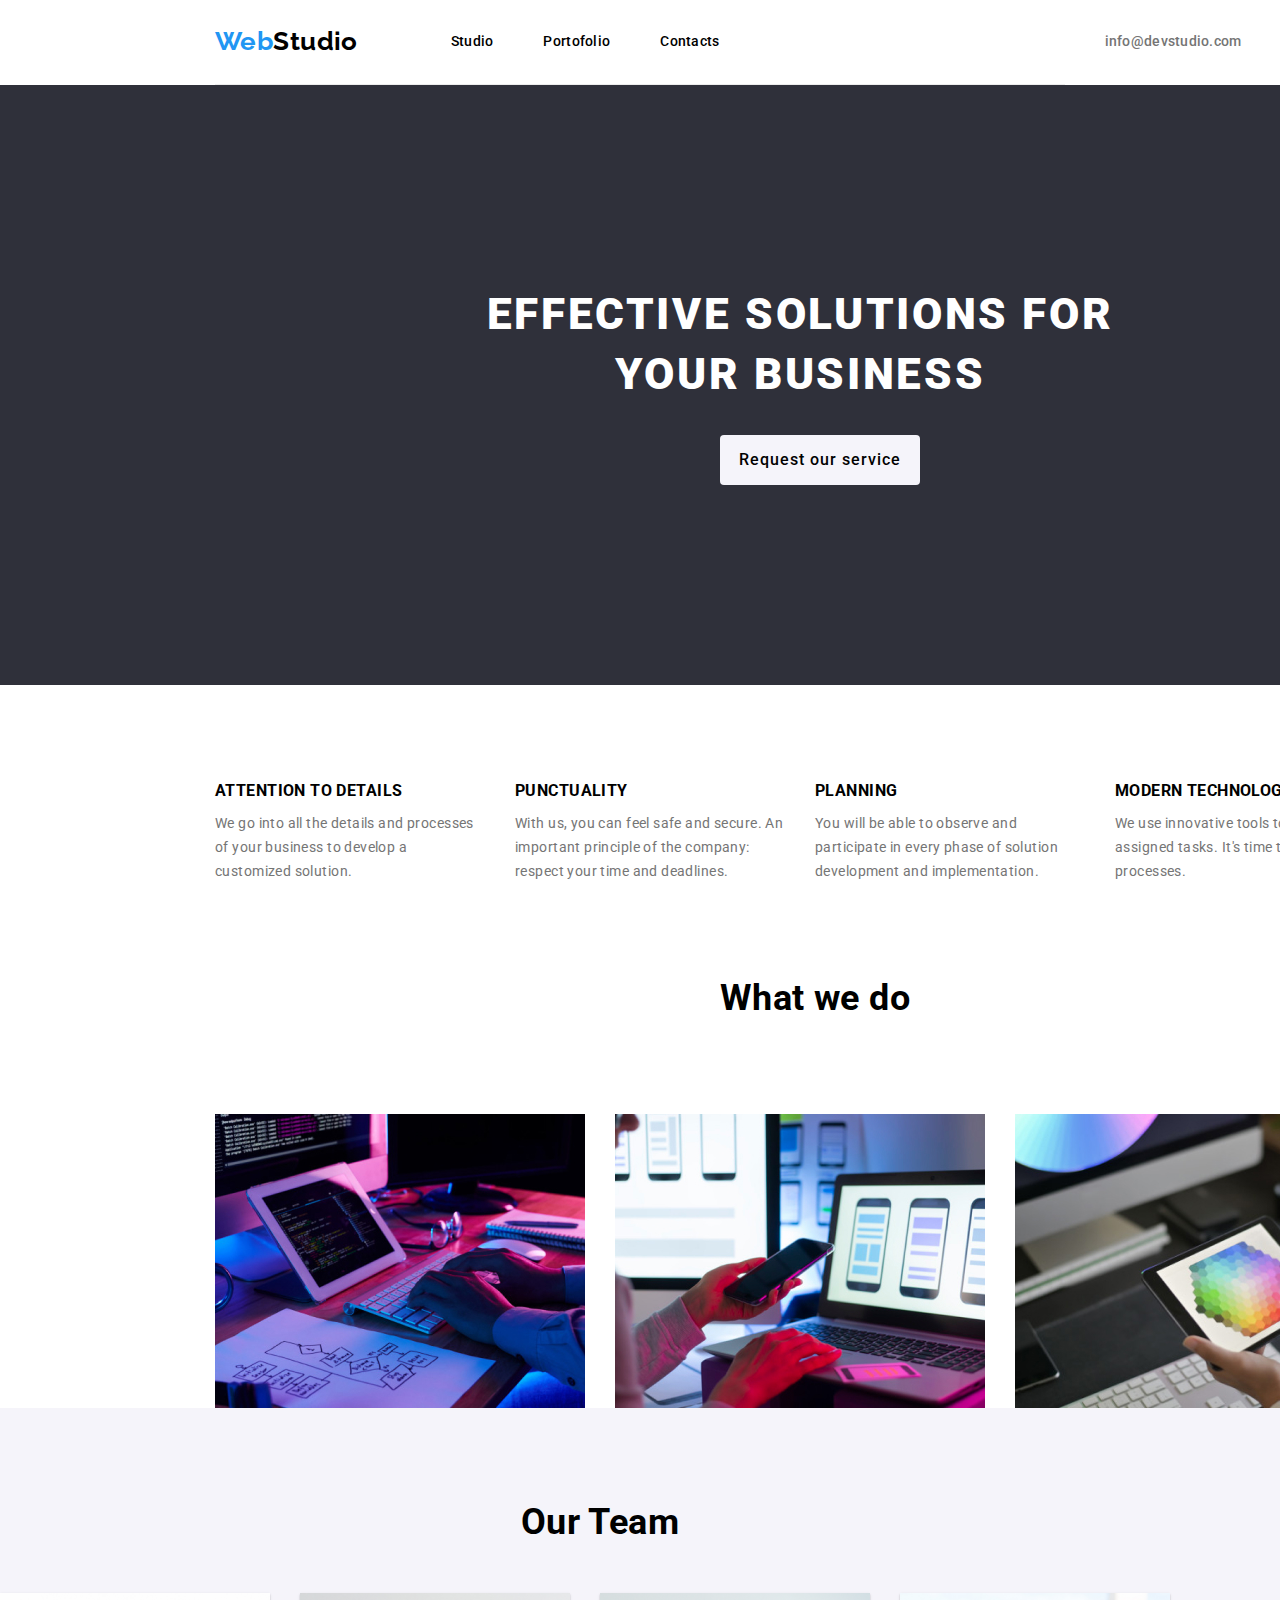
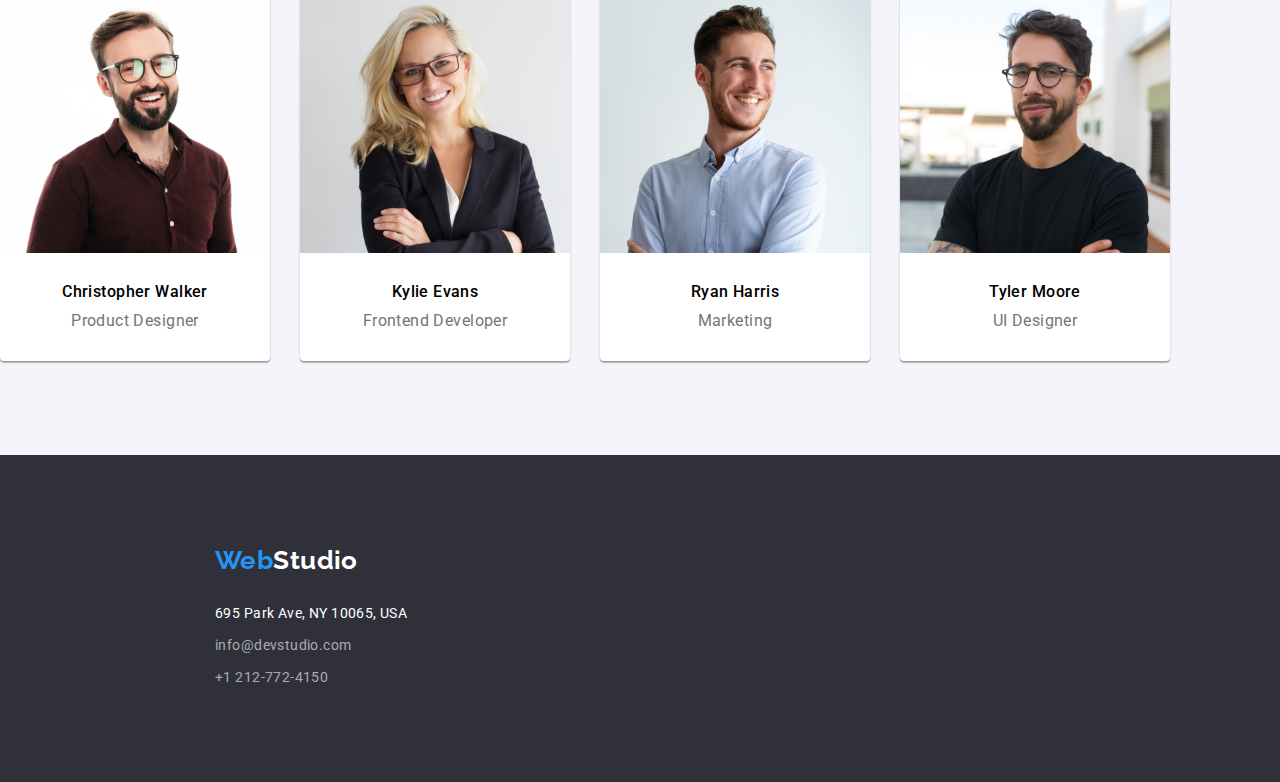
==== commit d5f559e5: "@commit" ====
--- a/index.html
+++ b/index.html
@@ -36,7 +36,7 @@
     </header>
     <main>
       <section class="first-section">
-        <div class="container">
+        <div class="container"> 
           <h1 class="main-title">EFFECTIVE SOLUTIONS FOR <br> YOUR BUSINESS</h1>
           <button class="button-item" type="button">Request our service</button>
         </div>
--- a/css/style.css
+++ b/css/style.css
@@ -199,8 +199,7 @@
 }
  
  .header-section {
-  width: 1600px;
-  padding: 0 215px 0 215px;
+  margin: 0 215px 0 215px;
   border-bottom: 1px solid #ECECEC;
 }
 
@@ -224,31 +223,26 @@
   gap: 40px;
 }
  
-.first-section {
-  width: 1600px;
-  display: flex;
-  align-content: center;
-  padding: 0 452px 0 452px;
-}
-
 .button-item {
  width: 200px;
  height: 50px;
- margin: 30px 0 200px 248px ;
+ margin: 30px 720px 200px 720px;
 } 
-
+  
 .main-title {
-  margin: 200px 0 0 0;
+  width: 696px;
+  height: 120px;
+  margin: 200px 452px 0 452px;
 } 
 
 .second-section{
   width: 100%;
   display: flex;
-  padding: 0 215px 0 215px;
+  margin: 0 215px 0 215px;
 }
 
 .second-section h3 {
- margin:0px;
+ margin: 0;
 }
 
 .our-service-list {
@@ -266,7 +260,7 @@
 
 .third-section {
   width: 100%;
-  padding: 0 215px 0 215px;
+  margin: 0 215px 0 215px;
   display: flex;
 }
 
@@ -285,10 +279,7 @@
   display: block;
 }
 
-.last-section {
-  width: 1600px;
-  padding: 0 215px 0 215px;
-}
+
 
 .last-section h2{
   margin: 94px 0 0 0;
@@ -308,34 +299,31 @@
 .our-team-list h3 {
   padding: 0;
   margin: 30px 0 0 0;
-  background-color: #ffffff;
 }
 
 .our-team-list h4 {
   padding: 0;
   margin: 10px 0 30px 0;
-  background-color: #ffffff;
 }
 
 .our-team-image {
+  background: var(--white);
   box-shadow: 0px 1px 3px rgba(0, 0, 0, 0.12), 0px 1px 1px rgba(0, 0, 0, 0.14), 0px 2px 1px rgba(0, 0, 0, 0.2);
   border-radius: 0px 0px 4px 4px;
 }
 
 .footer-section {
-  width: 1600px;
   display: flex;
   flex-direction: column;
-  padding: 0 215px 0 215px;
 }
 
 .footer-logo{
-  margin: 90px 0 0 0;
+  margin: 90px 0 0 215px;
 }
 .contact-section-footer {
   display: flex;
   flex-direction: column;
-  margin: 28px 0 94px 0;
+  margin: 28px 0 94px 215px;
   padding: 0;
   gap: 12px;
 }
@@ -361,7 +349,7 @@
 
 .portofolio-section {
   width: 100%;
-  padding: 0 215px 0 215px;
+  margin: 0 215px 0 215px;
   display: flex;
   flex-direction: column;
 }
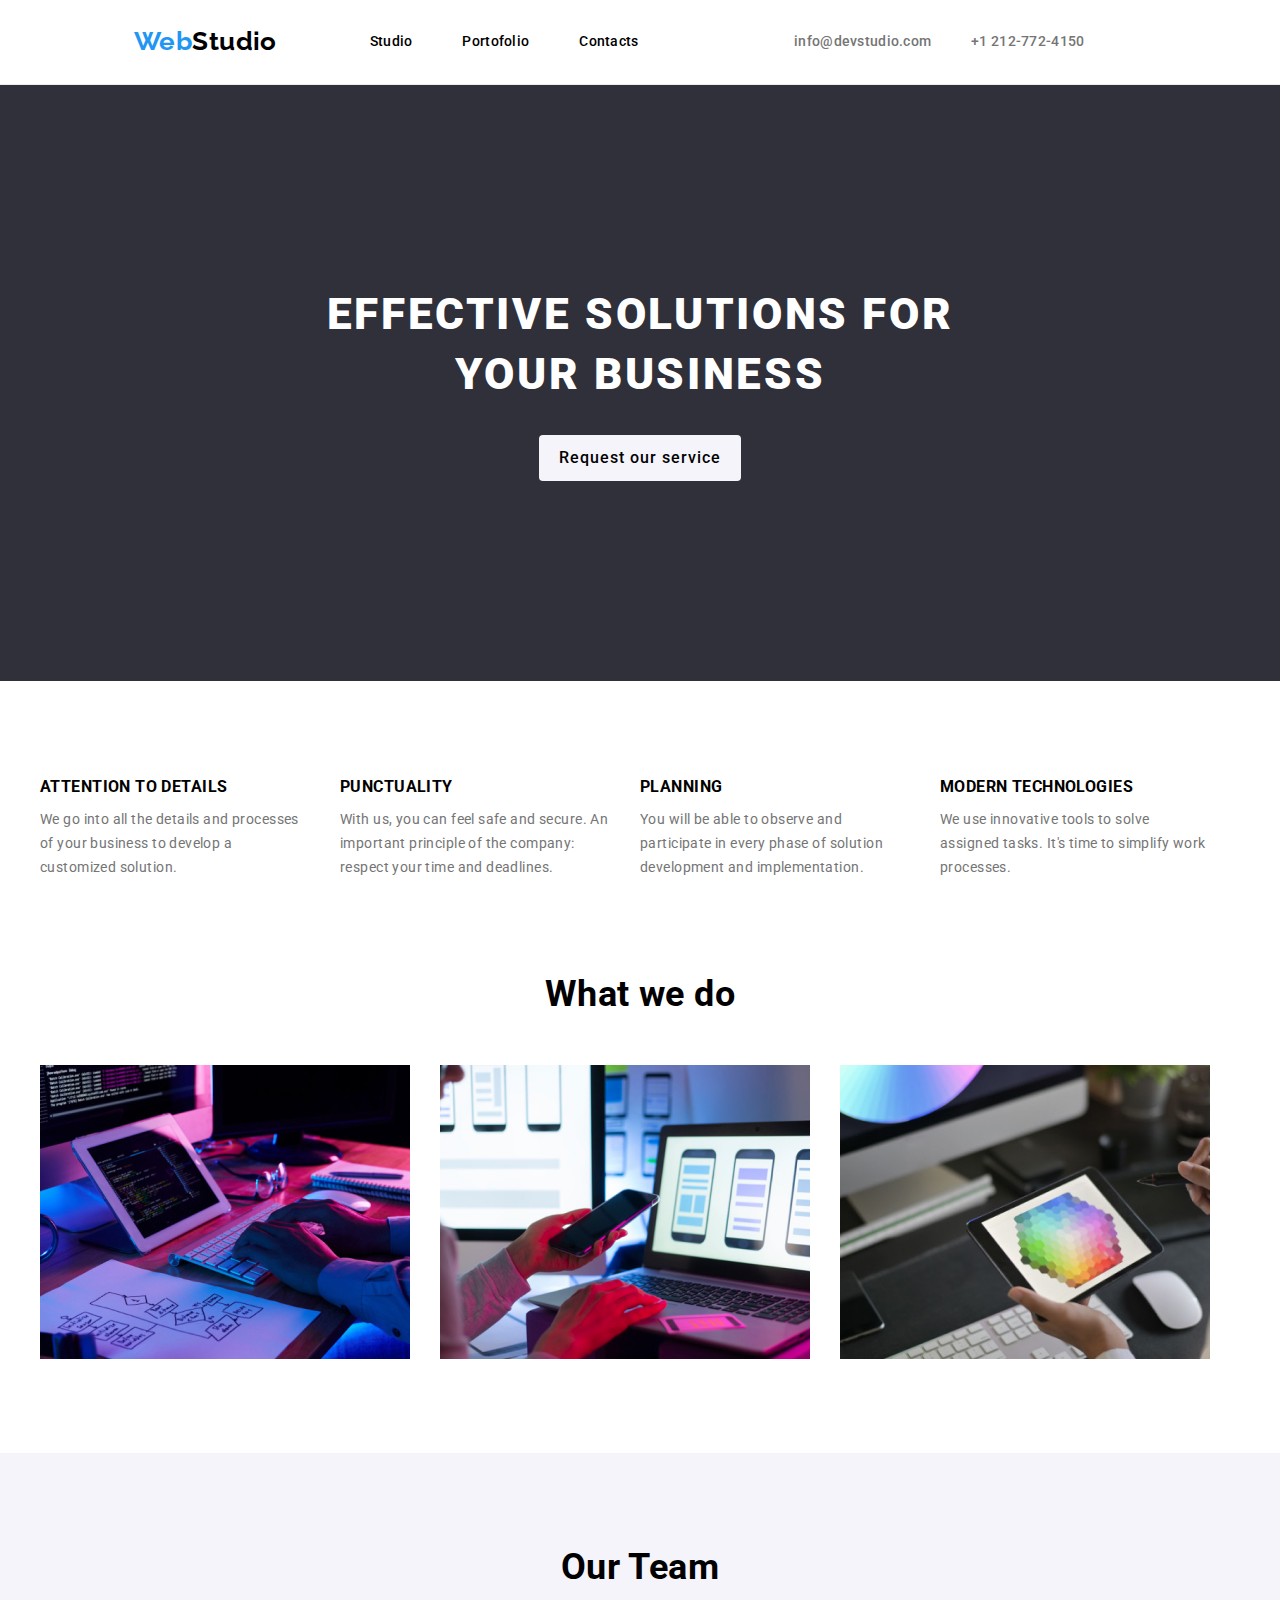
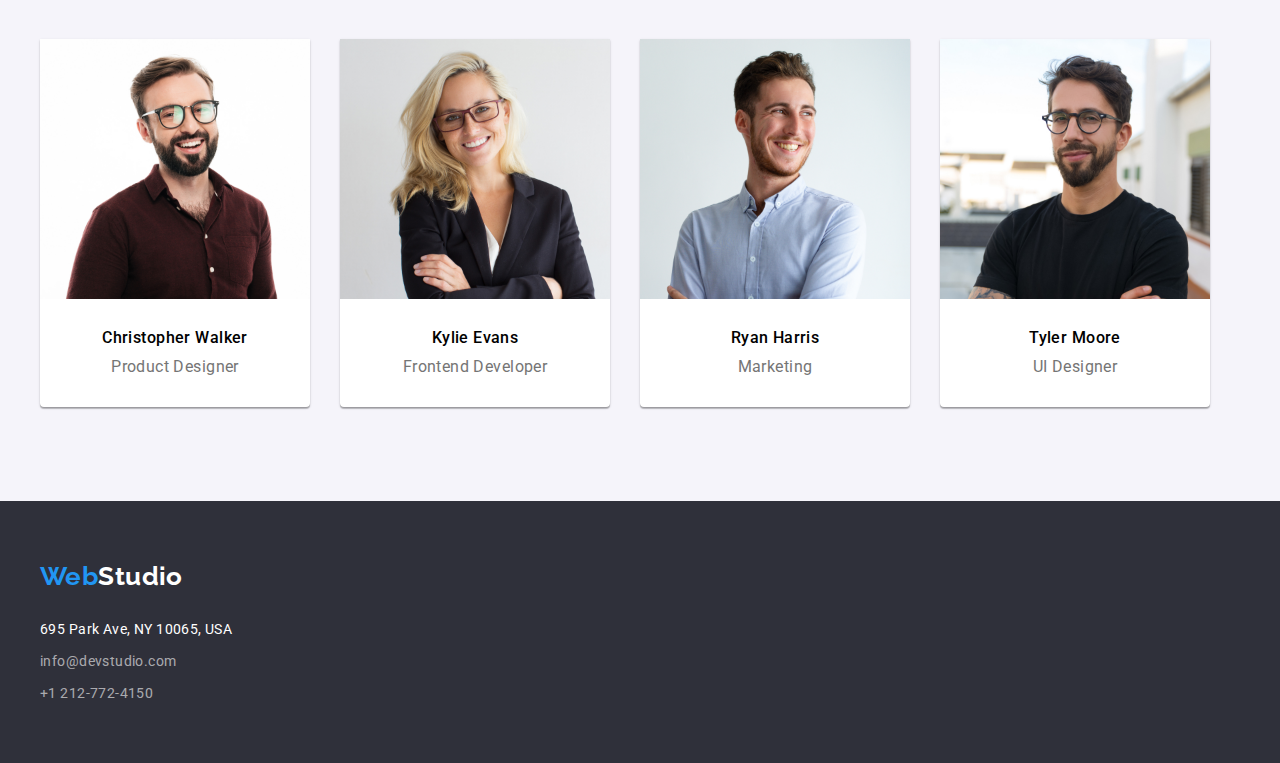
==== commit b4000712: "~commit" ====
--- a/index.html
+++ b/index.html
@@ -37,8 +37,11 @@
     <main>
       <section class="first-section">
         <div class="container"> 
-          <h1 class="main-title">EFFECTIVE SOLUTIONS FOR <br> YOUR BUSINESS</h1>
-          <button class="button-item" type="button">Request our service</button>
+          <div class="title-section">
+            <h1 class="main-title">EFFECTIVE SOLUTIONS FOR <br> YOUR BUSINESS</h1>
+            <button class="button-item" type="button">Request our service</button>
+          </div>
+         
         </div>
       </section>
       <section class="second-section">
--- a/css/style.css
+++ b/css/style.css
@@ -193,85 +193,87 @@
 
 .container {
   width: 1200px;
-  margin: 0; 
+  margin: 0 auto; 
+}
+ .header-section {
+  border-bottom: 1px solid #ECECEC;
+ }
+
+.logo {
+ margin: 0 0 0 94px;
+}
+
+.header{
+display: flex;
+align-items: center;
+}
+
+.navigate-section {
+ display: flex;
+ flex-direction: row;
+ justify-content: center;
+ gap: 50px;
+ margin: 32px 0 32px 93px ;
+ padding: 0;
+}
+
+.contact-section {
+ display: flex;
+ flex-wrap: nowrap;
+ flex-direction: row;
+ justify-content: center;
+ gap: 40px;
+ margin: 32px auto 32px auto;
+ padding: 0;
+}
+
+.title-section {
   display:flex;
   flex-direction: column;
-}
- 
- .header-section {
-  margin: 0 215px 0 215px;
-  border-bottom: 1px solid #ECECEC;
-}
-
-.header{
-  display: flex;
-  justify-content: flex-start;
-  align-items: center;
-}
-
-.navigate-section {
-  display: flex;
-  padding:0;
-  gap: 50px;
-  margin: 32px 0 32px 93px;
-}
-
-.contact-section {
-  padding: 0;
-  margin:  32px 0 32px 385px;
-  display: flex;
-  gap: 40px;
-}
- 
+  gap: 30px;
+}
+
+.main-title {
+ margin: 200px 0 0 0;
+} 
+
 .button-item {
- width: 200px;
- height: 50px;
- margin: 30px 720px 200px 720px;
-} 
-  
-.main-title {
-  width: 696px;
-  height: 120px;
-  margin: 200px 452px 0 452px;
-} 
+ margin: 0 auto 200px auto;
+ padding:10px 20px;
+}
 
 .second-section{
-  width: 100%;
-  display: flex;
-  margin: 0 215px 0 215px;
-}
-
+  display: flex;
+}
 .second-section h3 {
  margin: 0;
 }
 
 .our-service-list {
-  margin: 94px 0 0 0;
+  margin: 94px auto;
   padding:0;
   display: flex;
   gap: 30px;
 }
 
-.our-service-list p{
+.our-service-list p {
   width: 270px;
   padding: 0;
   margin: 10px 0 0 0;
 }
 
 .third-section {
-  width: 100%;
-  margin: 0 215px 0 215px;
   display: flex;
 }
 
 .third-section h2 {
-  margin: 94px 0 0 0 ;
+  margin: 0;
 }
 
 .what-we-do-list {
-  margin: 0;
-  display: flex;
-  padding: 94px 0 0 0;
+  margin: 50px auto 94px auto;
+  display: flex;
+  padding:0;
   gap: 30px;
 }
 
@@ -279,7 +281,9 @@
   display: block;
 }
 
-
+.last-section{
+  display: flex;
+}
 
 .last-section h2{
   margin: 94px 0 0 0;
@@ -289,7 +293,7 @@
   display: flex;
   gap: 30px;
   padding:  0;
-  margin: 50px 0 94px 0;
+  margin: 50px auto 94px auto ;
 }
 
 .our-team-photo {
@@ -317,21 +321,24 @@
   flex-direction: column;
 }
 
-.footer-logo{
-  margin: 90px 0 0 215px;
-}
+.footer-logo {
+  display: inline-block;
+  margin: 60px auto 28px auto;
+}
+
 .contact-section-footer {
   display: flex;
   flex-direction: column;
-  margin: 28px 0 94px 215px;
+  margin: 0 auto 60px auto;
   padding: 0;
   gap: 12px;
 }
 
 .button-section {
   display: flex;
+  justify-content: center;
   gap: 8px;
-  margin: 94px 0 0 327px;
+  margin: 94px auto 0 auto;
   padding: 0;
 }
 
@@ -348,8 +355,7 @@
 }
 
 .portofolio-section {
-  width: 100%;
-  margin: 0 215px 0 215px;
+  margin: 50px auto 0 auto;
   display: flex;
   flex-direction: column;
 }
